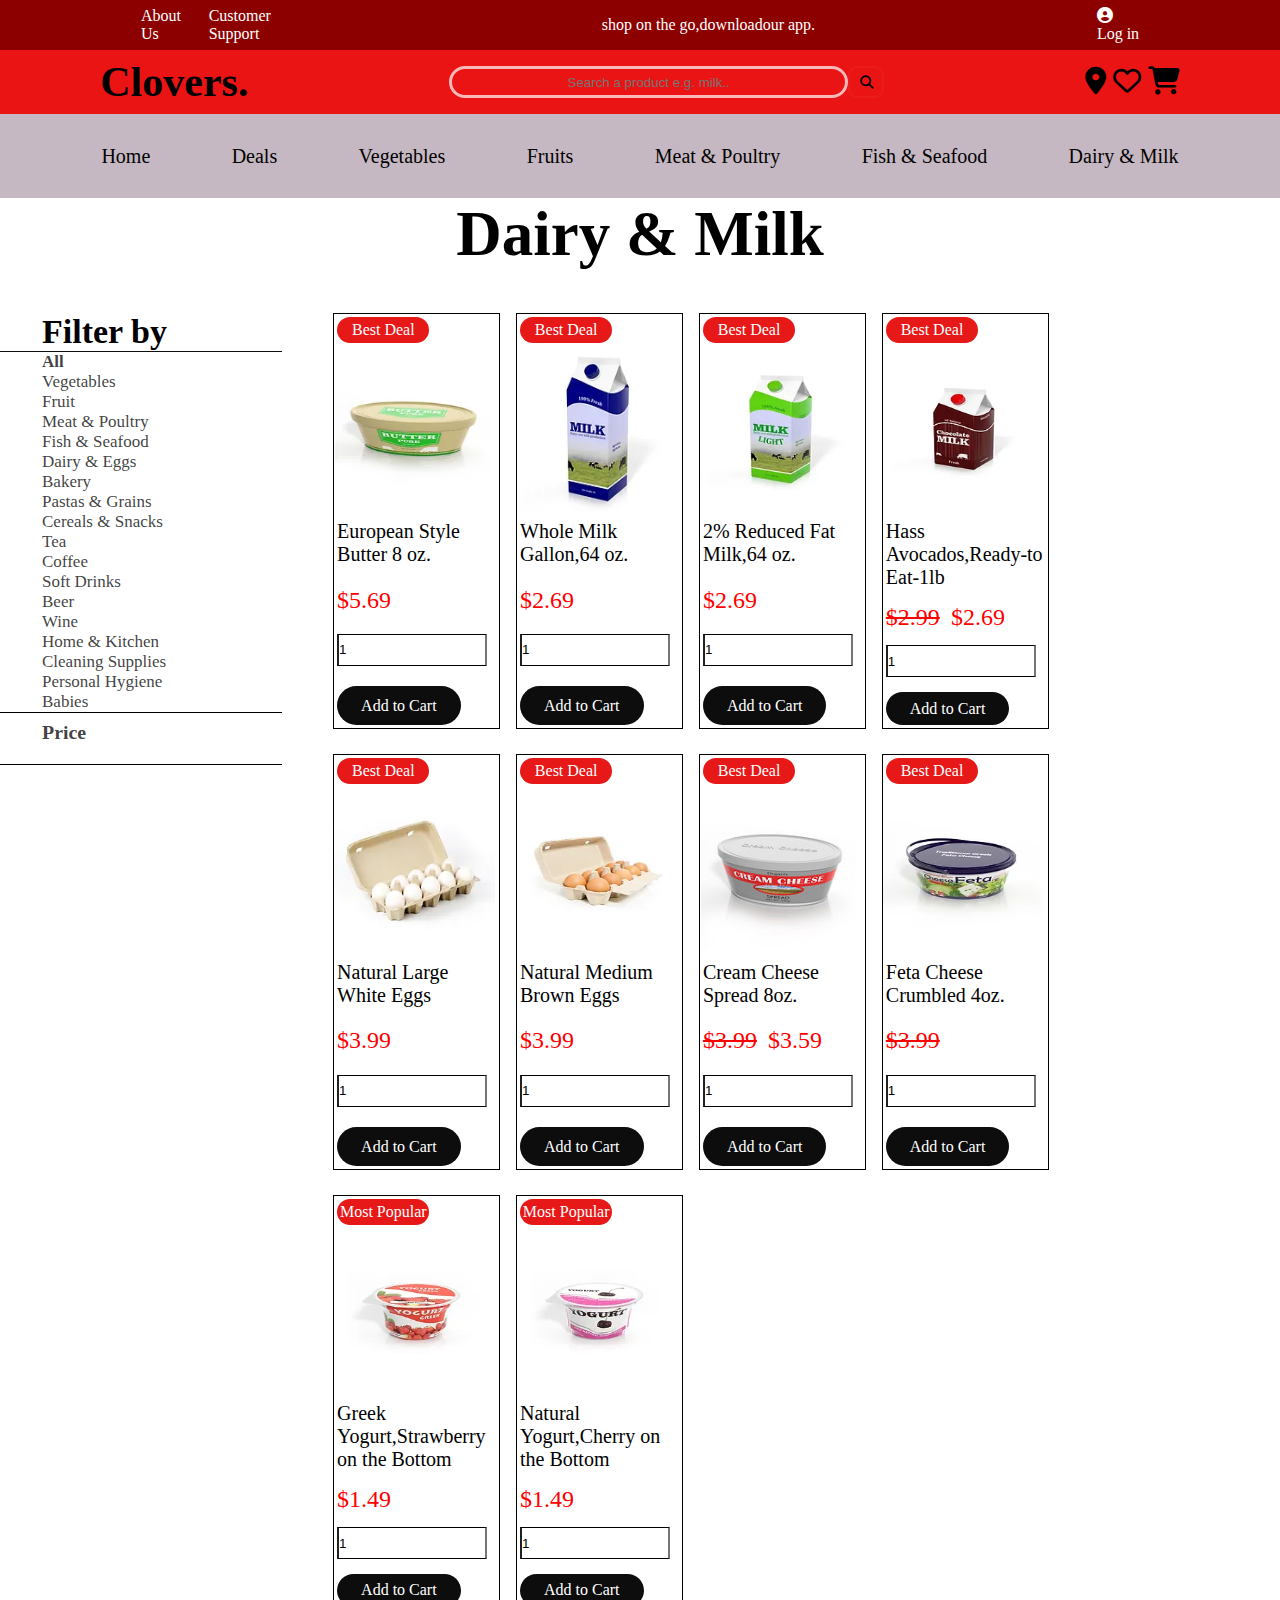
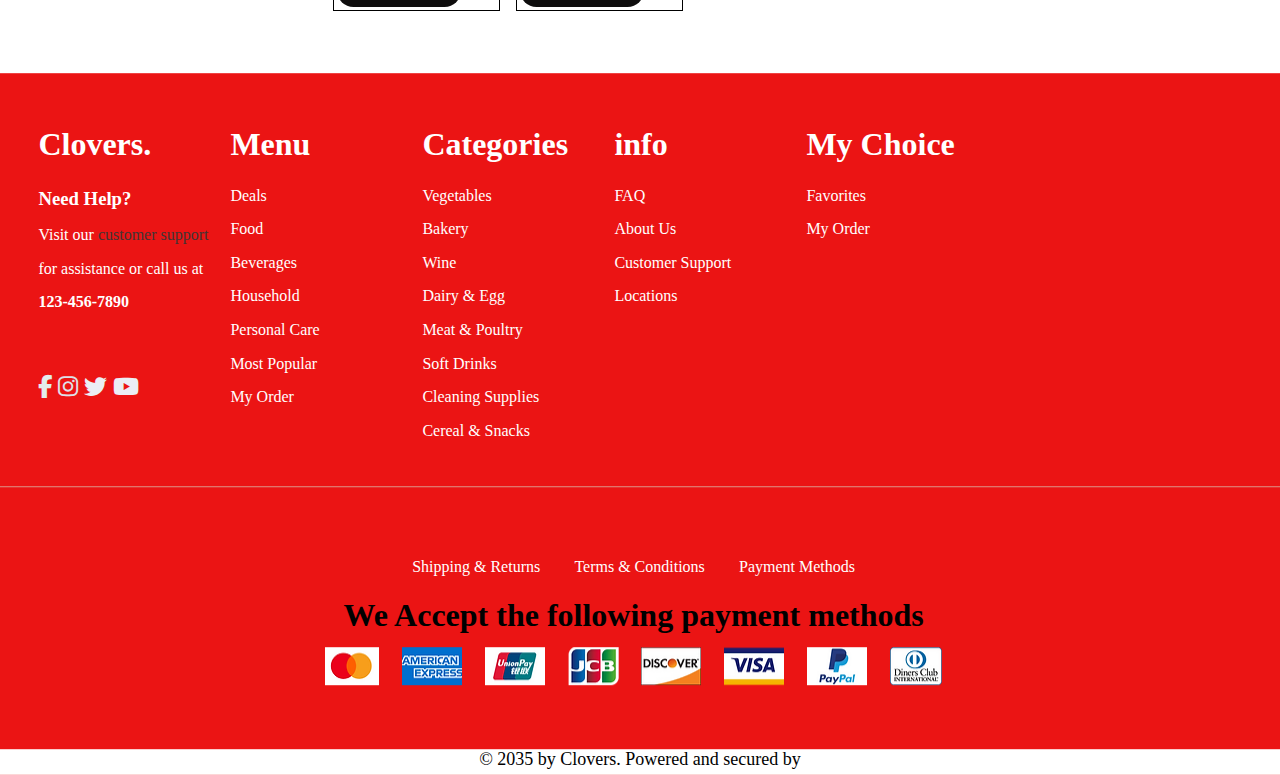
==== dairy-&-eggs.html @ 7f30fb22 "project4" ====
<!DOCTYPE html>
<html lang="en">

<head>
    <meta charset="UTF-8">
    <meta name="viewport" content="width=device-width, initial-scale=1.0">
    <link rel="stylesheet" href="dairy-&-eggs.css">
    <link rel="stylesheet" href="dairy-responsive.css">
    <link rel="stylesheet" href="https://cdnjs.cloudflare.com/ajax/libs/font-awesome/6.5.2/css/all.min.css"
    integrity="sha512-SnH5WK+bZxgPHs44uWIX+LLJAJ9/2PkPKZ5QiAj6Ta86w+fsb2TkcmfRyVX3pBnMFcV7oQPJkl9QevSCWr3W6A=="
    crossorigin="anonymous" referrerpolicy="no-referrer" />
<link rel="stylesheet" href="https://cdnjs.cloudflare.com/ajax/libs/font-awesome/6.6.0/css/all.min.css">
<link href="/your-path-to-uicons/css/uicons-[your-style].css" rel="stylesheet">
<link rel="stylesheet" href="https://cdnjs.cloudflare.com/ajax/libs/font-awesome/6.6.0/css/all.min.css">

    <title>Deal</title>
</head>

<body>
    <header>
        <div class="nav1">
            <div class="list">
                <ul>
                    <li>About Us</li>
                    <li>Customer Support</li>
                </ul>
            </div>
            <div class="shoping">shop on the go,downloadour app. </div>
            <div class="log">
                <i class="fa-solid fa-circle-user"></i>
                <p>Log in</p>
            </div>
        </div>
        <div class="nav2">
            <div class="search ">
                <h2><a href="index.html">Clovers.</a></h2>
            </div>
            <div class="search-container">
                <form action="/action_page.php">
                    <input type="text" placeholder="Search a product e.g. milk.." name="search">
                    <button type="submit"><i class="fa fa-search"></i></button>
                </form>
            </div>
            <div class="icon">
                <i class="fa-solid fa-location-dot"></i>
                <i class="fa-regular fa-heart"></i>
                <i class="fa-solid fa-cart-shopping"></i>


            </div>
        </div>
        <div class="nav3">
            <button class="hamburger-icon">
                <label for="dropdown">
                    <i class="fa-solid fa-bars"></i>
                    <i class="fa-solid fa-x"></i>
                </label>
                <input type="checkbox" id="dropdown" />
            </button>
            <ul class="navigation">
                <li> <a class="deals active" href="index.html">Home </a></li>
                <li> <a class="" href="Deals.html">Deals </a></li>
                <li> <a class="" href="vegetables.html">Vegetables </a></li>
                <li> <a class="" href="fruits.html">Fruits </a></li>
                <li> <a class="" href="Meat-Poultry.html">Meat & Poultry</a></li>
                <li> <a class="" href="fish-&-Seafood.html">Fish & Seafood </a></li>
                <li> <a class="" href="dairy-&-eggs.html">Dairy & Milk </a></li>
            </ul>
        </div>
    </header>
    <section class="section1">
        <b>
            <h1 class="cell">Dairy & Milk</h1>
        </b>
        <div class="best">

            <div class="area-one">
                <h1>Filter by</h1>
                <div class="content">
                    <b>All</b>
                    <p>Vegetables</p>
                    <p>Fruit</p>
                    <p>Meat & Poultry</p>
                    <p>Fish & Seafood</p>
                    <p>Dairy & Eggs</p>
                    <p>Bakery</p>
                    <p>Pastas & Grains</p>
                    <p>Cereals & Snacks</p>
                    <p>Tea</p>
                    <p>Coffee</p>
                    <p>Soft Drinks</p>
                    <p>Beer</p>
                    <p>Wine</p>
                    <p>Home & Kitchen</p>
                    <p>Cleaning Supplies</p>
                    <p>Personal Hygiene</p>
                    <p>Babies</p>
                    <h3 class="add">Price</h3>
                </div>
            </div>


                <div class="one">

                    <div class="cardss">
                        <div class="butns">
                            <a href="#"><span>Best Deal</span></a>
                        </div>
                        <div class="item1">
                            <img src="img/cream1.webp" alt="">
                        </div>
                        <div class="letter">
                            <p>European Style Butter 8 oz.</p>
                            <div class="dollar">$5.69</div>
                            <input class="add" type="" Value="1" placeholder="">
                            <div class="button">
                                <a href="#">Add to Cart</a>
                            </div>
                        </div>
                    </div>
                    <div class="cardss">
                        <div class="butns">
                            <a href="#"><span>Best Deal </span></a>
                        </div>
                        <div class="item1">
                            <img src="img/cart2.webp" alt="">
                        </div>
                        <div class="letter">
                            <p>Whole Milk Gallon,64 oz.</p>
                            <div class="dollar">$2.69
                            </div>
                            <input class="add" type="" Value="1" placeholder="">
                            <div class="button">
                                <a href="#">Add to Cart</a>
                            </div>
                        </div>
                    </div>

                    <div class="cardss">
                        <div class="butns">
                            <a href="#"><span>Best Deal <i class="ti-arrow-right"></i></span></a>
                        </div>
                        <div class="item1">
                            <img src="img/cream2.webp" alt="">
                        </div>
                        <div class="letter">
                            <p>2% Reduced Fat Milk,64 oz.</p>
                            <div class="dollar1">
                                <p>$2.69</p>
                            </div>
                            <input class="add" type="" Value="1" placeholder="">
                            <div class="button">
                                <a href="#">Add to Cart</a>
                            </div>
                        </div>
                    </div>
                    <div class="cardss">
                        <div class="butns">
                            <a href="#"><span>Best Deal <i class="ti-arrow-right"></i></span></a>
                        </div>
                        <div class="item1">
                            <img src="img/cream3.webp" alt="">
                        </div>
                        <div class="letter">
                            <p>Hass Avocados,Ready-to Eat-1lb</p>
                            <div class="dollar1">
                                <s>$2.99</s>
                                <p>$2.69</p>
                            </div>
                            <input class="add" type="" Value="1" placeholder="">
                            <div class="button">
                                <a href="#">Add to Cart</a>
                            </div>
                        </div>
                    </div>
                    <div class="cardss">
                        <div class="butns">
                            <a href="#"><span>Best Deal </span></a>
                        </div>
                        <div class="item1">
                            <img src="img/cart3.webp" alt="">
                        </div>
                        <div class="letter">
                            <p>Natural Large White Eggs</p>
                            <div class="dollar1">
                                <p>$3.99</p>
                            </div>
                            <input class="add" type="" Value="1" placeholder="">
                            <div class="button">
                                <a href="#">Add to Cart</a>
                            </div>
                        </div>
                    </div>


                    
                    <div class="cardss">
                        <div class="butns">
                            <a href="#"><span>Best Deal </span></a>
                        </div>
                        <div class="item1">
                            <img src="img/cream4.webp" alt="">
                        </div>
                        <div class="letter">
                            <p>Natural Medium Brown Eggs</p>
                            <div class="dollar1">
                                <p>$3.99</p>
                            </div>
                            <input class="add" type="" Value="1" placeholder="">
                            <div class="button">
                                <a href="#">Add to Cart</a>
                            </div>
                        </div>
                    </div>
                    <div class="cardss">
                        <div class="butns">
                            <a href="#"><span>Best Deal <i class="ti-arrow-right"></i></span></a>
                        </div>
                        <div class="item1">
                            <img src="img/pic10.jpg" alt="">
                        </div>
                        <div class="letter">
                            <p>Cream Cheese Spread 8oz.</p>
                            <div class="dollar1">
                                <s>$3.99</s>
                                <p>$3.59</p>
                            </div>
                            <input class="add" type="" Value="1" placeholder="">
                            <div class="button">
                                <a href="#">Add to Cart</a>
                            </div>
                        </div>
                    </div>
                    <div class="cardss">
                        <div class="butns">
                            <a href="#"><span>Best Deal <i class="ti-arrow-right"></i></span></a>
                        </div>
                        <div class="item1">
                            <img src="img/cream5.webp" alt="">
                        </div>
                        <div class="letter">
                            <p>Feta Cheese Crumbled 4oz.</p>
                            <div class="dollar1">
                                <s>$3.99</s>
                            </div>
                            <input class="add" type="" Value="1" placeholder="">
                            <div class="button">
                                <a href="#">Add to Cart</a>
                            </div>
                        </div>
                    </div>
                    <div class="cardss">
                        <div class="butns">
                            <a href="#"><span>Most Popular</span></a>
                        </div>
                        <div class="item1">
                            <img src="img/popular16.webp" alt="">
                        </div>
                        <div class="letter">
                            <p>Greek Yogurt,Strawberry on the Bottom</p>
                            <div class="dollar1">
                                <p>$1.49</p>
                            </div>
                            <input class="add" type="" Value="1" placeholder="">
                            <div class="button">
                                <a href="#">Add to Cart</a>
                            </div>
                        </div>
                    </div>
                    <div class="cardss">
                        <div class="butns">
                            <a href="#"><span>Most Popular</span></a>
                        </div>
                        <div class="item1">
                            <img src="img/cream6.webp" alt="">
                        </div>
                        <div class="letter">
                            <p>Natural Yogurt,Cherry on the Bottom</p>
                            <div class="dollar1">
                                <p>$1.49</p>
                            </div>
                            <input class="add" type="" Value="1" placeholder="">
                            <div class="button">
                                <a href="#">Add to Cart</a>
                            </div>
                        </div>
                    </div>
           
        </div>
        </div>


    </section>
    <footer>
        <div class="order">
            <div class="visit">
                <div class="logos">
                    <b>
                        <h1 class="care">Clovers.</h2>
                    </b>
                    <h3>Need Help?</h3>
                    <p>Visit our <a href="">customer support</a></p>
                    <p>for assistance or call us at</p>
                    <b>
                        <p>123-456-7890</p>
                    </b>
                    <div class="icons">
                        <i class="fa-brands fa-facebook-f" style="color: #e4ecec;"></i>
                        <i class="fa-brands fa-instagram" style="color: #dde1e9;"></i>
                        <i class="fa-brands fa-twitter" style="color: #ebeef4;"></i>
                        <i class="fa-brands fa-youtube" style="color: #ebeef5;"></i>
                    </div>

                </div>
                <div class="menu">
                    <h1 class="care">Menu</h1>
                    <p>Deals</p>
                    <p>Food</p>
                    <p>Beverages</p>
                    <p>Household</p>
                    <p>Personal Care</p>
                    <p>Most Popular</p>
                    <p>My Order</p>
                </div>
                <div class="categorie">
                    <h1 class="care">Categories</h1>
                    <p>Vegetables</p>
                    <p>Bakery</p>
                    <p>Wine</p>
                    <p>Dairy & Egg</p>
                    <p>Meat & Poultry</p>
                    <p>Soft Drinks</p>
                    <p>Cleaning Supplies</p>
                    <p>Cereal & Snacks</p>
                </div>
                <div class="info">
                    <b>
                        <h1 class="care">info</h1>
                    </b>
                    <p>FAQ</p>
                    <p>About Us</p>
                    <p> Customer Support </p>
                    <p>Locations</p>
                </div>
                <div class="choice">
                    <b>
                        <h1 class="care">My Choice</h1>
                    </b>
                    <p>Favorites</p>
                    <p>My Order</p>
                </div>
            </div>

        </div>
        <div class="payment">
            <div class="hi">
                <p><a href="">Shipping & Returns</a></p>
                <p><a href="">Terms & Conditions</a></p>
                <p><a href="">Payment Methods</a></p>
            </div>
            <div class="terms">
                <h1>We Accept the following payment methods</h1>
                <div class="visa">
                    <img src="img/visa1.webp" alt="">
                    <img src="img/visa2.webp" alt="">
                    <img src="img/visa3.webp" alt="">
                    <img src="img/visa4.webp" alt="">
                    <img src="img/visa5.webp" alt="">
                    <img src="img/visa6.webp" alt="">
                    <img src="img/visa7.webp" alt="">
                    <img src="img/visa8.webp" alt="">
                </div>
            </div>
        </div>
        <div class="power">
            <p>© 2035 by Clovers. Powered and secured by </p>
        </div>

    </footer>

</body>

</html>
---- dairy-&-eggs.css ----
* {
    margin: 0;
    padding: 0;
}

section {
    height: auto;
    width: 100%;
    margin: auto;
}
.hamburger-icon {
    display: none;
}

.nav3 {
    display: flex;
    justify-content: space-evenly;
    align-items: center;
    padding: 10px 20px;
    background-color: rgb(206, 106, 184);
}

.hamburger-icon {
    border: none;
    background-color: transparent;
}

.hamburger-icon .fa-bars,
.hamburger-icon .fa-x {
    color: black;
    font-size: 1rem;
    cursor: pointer;
}

.nav3 {
    background-color: rgb(197, 184, 194);
}

.hamburger-icon input[type="checkbox"] {
    appearance: none;
}

.navigation {
    display: flex;
    list-style: none;
    width: 100%;
    color: #000;
    height: 5vw;
    align-items: center;
    background-color: rgb(197, 184, 194);
    justify-content: space-evenly;
    font-size: 20px;
}

.navigation a {
    color: rgb(1, 1, 1)
}

@media screen and (max-width: 750px) {

    .nav3 {
        display: block;
    }

    i.fa-solid.fa-x {
        display: none;
    }

    .navigation {
        height: 0;
        overflow: hidden;
        flex-direction: column;
        align-items: center;
        transition: all 0.5s ease-in-out;
    }

    .hamburger-icon {
        display: block;
    }

    .fa-x {
        display: none;
    }
    .nav3:has(.hamburger-icon input[type="checkbox"]:checked) .navigation {
        margin-top: 1rem;
        height: 661px;
        width: 89%;
        font-size: 34px;
    }
    .nav3:has(.hamburger-icon input[type="checkbox"]:checked) .fa-bars {
        display: none;
    }

    .nav3:has(.hamburger-icon input[type="checkbox"]:checked) .fa-x {
        display: inline-block;
    }
}
.nav1 {
    display: flex;
    justify-content: space-around;
    background-color: #8c0000;
    height: 50px;
    align-items: center;
    color: #fff;
}

.list ul {
    display: flex;
    gap: 5%;
    list-style: none;
}

.list {
    width: 14%;
}

.nav2 {
    background-color: #eb1414;
    display: flex;
    align-items: center;
    height: 5vw;
    justify-content: space-around;
    font-size: 28px;
}


.search-container {
    width: 34%;
}

form input[type="text"] {
    height: 2vw;
    background: transparent;
    width: 100%;
    border: 3px solid rgba(255, 255, 255, 0.705);
    text-align: center;
    border-radius: 17px;
}

form {
    display: flex;
}

form button {
    border-radius: 9px;
    background: transparent;
    width: 9%;
    border: 2px solid rgba(255, 255, 255, 0.034);
}

.search button i {
    font-size: 18px;
}

form button:hover {
    background: rgb(13, 14, 13);
    color: rgb(236, 222, 222);
}

.cardss {
    border: 1px solid black;
    width: 100%;
    height: 30vw;
}

.best {
    display: flex;
}

.cell {
    height: 9vw;
    text-align: center;
    font-size: 63px;
}

.area-one h1 {
    border-bottom: 1px solid rgb(15, 15, 15);

}

.add {
    border-bottom: 1px solid black;
    border-top: 1px solid black;
    line-height: 2;
    height: 4vw;
}

.search h2 a {
    text-decoration: none;
    color: black;
}

.area-one {
    text-indent: 42px;
    width: 18%;
    font-size: 17px;
}

.content {
    color: #0f0f0fce;
}

.one {
    display: grid;
    width: 79%;
    grid-template-columns: 200px 200px 200px 200px 200px;
    margin: auto;
    gap: 1%;

}

.letter {
    display: grid;
    margin: 2%;
    font-size: 20px;
    height: 13vw;
}

.item1 img {
    width: 100%;
    height: 13vw;
}

.dollar {
    color: red;
    font-size: 24px;
}

.dollar1 {
    color: red;
    display: flex;
    font-size: 24px;
    gap: 7%;
}


input.add {
    height: 30px;
    width: 92%;
}

.button {
    background-color: #0e0d0d;
    border-radius: 20px;
    width: 78%;
    text-align: center;
    display: flex;
    justify-content: center;
    align-items: center;
}

.button a {
    text-decoration: none;
    color: white;
    font-size: 16px;
}



.butns {
    background-color: #e71818;
    border-radius: 20px;
    width: 45%;
    height: 2vw;
    margin: 2%;
    display: flex;
    justify-content: center;
    align-items: center;
}

.butns a {
    text-decoration: none;
    color: white;
    font-size: 16px;
}

footer {
    background-color: #eb1414;
    transform: translate(0px, 16%);

}

.visit {
    border-bottom: 2px solid rgba(216, 206, 188, 0.699);
    border-width: 1px;
    color: #fff;
    grid-template-columns: 260px 260px 260px 260px 260px;
    display: grid;
    padding: 3%;
    line-height: 2.1;
}

.icons {
    font-size: 23px;
    line-height: 6;
    height: 100px;
}

.payment {
    width: 89%;
    padding: 5%;
    line-height: 2;
}

.hi {
    justify-content: center;
    display: flex;
    gap: 3%;
    align-items: center;
}

.terms {
    text-align: center;
}

.hi p a {
    color: #fff;
}

.visa {
    display: flex;
    gap: 2%;
    justify-content: center;
}

.power {
    text-align: center;
    height: 2vw;
    font-size: 18px;
    background-color: #fff;
}


a {
    text-decoration: none;
    color: #423434;
}


.content1 {
    display: none;
    position: absolute;
    width: 10pc;
    gap: 5%;
    cursor: pointer;
    font-size: 2px;
    background-color: #fff;
    z-index: 1;
}

.dropdown1:hover .content1 {
    display: flex;
}

.first {
    font-size: 20px;
}

.lips {
    color: #ee1d6b;
}
---- dairy-responsive.css ----
@media only screen and (min-width:992px) and (max-width:1300px) {
    .one {
        width: 70%;
        grid-template-columns: 165px 165px 165px 165px;
        gap: 2%;
    }
    .visit {
        grid-template-columns: 192px 192px 192px 192px 192px;
    }

    .area-one {
        width: 22%;
    }
    .item1 img {
        width: 161px;
    }
    
    .cardss {
        border: 1px solid black;
        width: 100%;
        height: auto;
    }

    .letter {
        height: 16vw;
    }

    .butns {
        width: 56%;
    }


}

@media only screen and (min-width:769px) and (max-width:991px) {
    .one {
        width: 82%;
        grid-template-columns: 185px 185px 185px;
    }

    h1.cell {
        height: 100px;
    }
    .area-one {
        font-size: 22px;
        width: 24%;
        height: 20px;
        line-height: 2;
    }
    .visit {
        grid-template-columns: 183px 179px 200px 200px;
    }
    .butns {
        width: 48%;
        height: 28px;
    }
    .cardss {
        border: 1px solid black;
        width: 100%;
        height: 337px;
    }
    .letter {
        line-height: 1.3;
        height: 57px;
    }
    .item1 img {
        height: 120px;
    }

}

@media only screen and (min-width:575px) and (max-width:768px) {
    .one {
        width: 69%;
        grid-template-columns: 185px 185px;
    }

    .area-one {
        width: 27%;
    }

    h1.cell {
        height: 93px;
    }

    .visit {
        grid-template-columns: 185px 185px 185px ;
    }
    .butns {
        width: 48%;
        height: 28px;
    }
    .cardss {
        border: 1px solid black;
        width: 100%;
        height: 337px;
    }
    .letter {
        line-height: 1.3;
        height: 57px;
    }
    .item1 img {
        height: 120px;
    }

}

@media only screen and (min-width:300px) and (max-width:574px) {

    .visit {
        grid-template-columns: 190px;
        justify-content: center;
    }

    .one {
        width: 72%;
        grid-template-columns: 214px;
        justify-content: center;
    }

    .item1 img {
        height: 118px;
    }

    .butns {
        height: 18px;
    }

    h1.cell {
        font-size: 37px;
        height: 89px;
    }
    .add {
        height: 9vw;
    }
    .area-one {
        display: flex;
        flex-direction: column;
        margin: auto;
        width: auto;
        font-size: 21px;
    }

    .best {
        flex-wrap: wrap;
    }

    .payment {
        height: auto;
    }

    .visa {
        flex-wrap: wrap;
    }

    .cardss {
        border: 1px solid black;
        width: 100%;
        height: 300px;
    }

    .letter {
        font-size: 20px;
        height: 144px;
    }

    footer {
        transform: translate(0px, 22%);
    }
    .nav1{
        display: none;
    }
    .nav2{
        height: 69px;
    }
    .icon{
        font-size: 20px;
    }
}
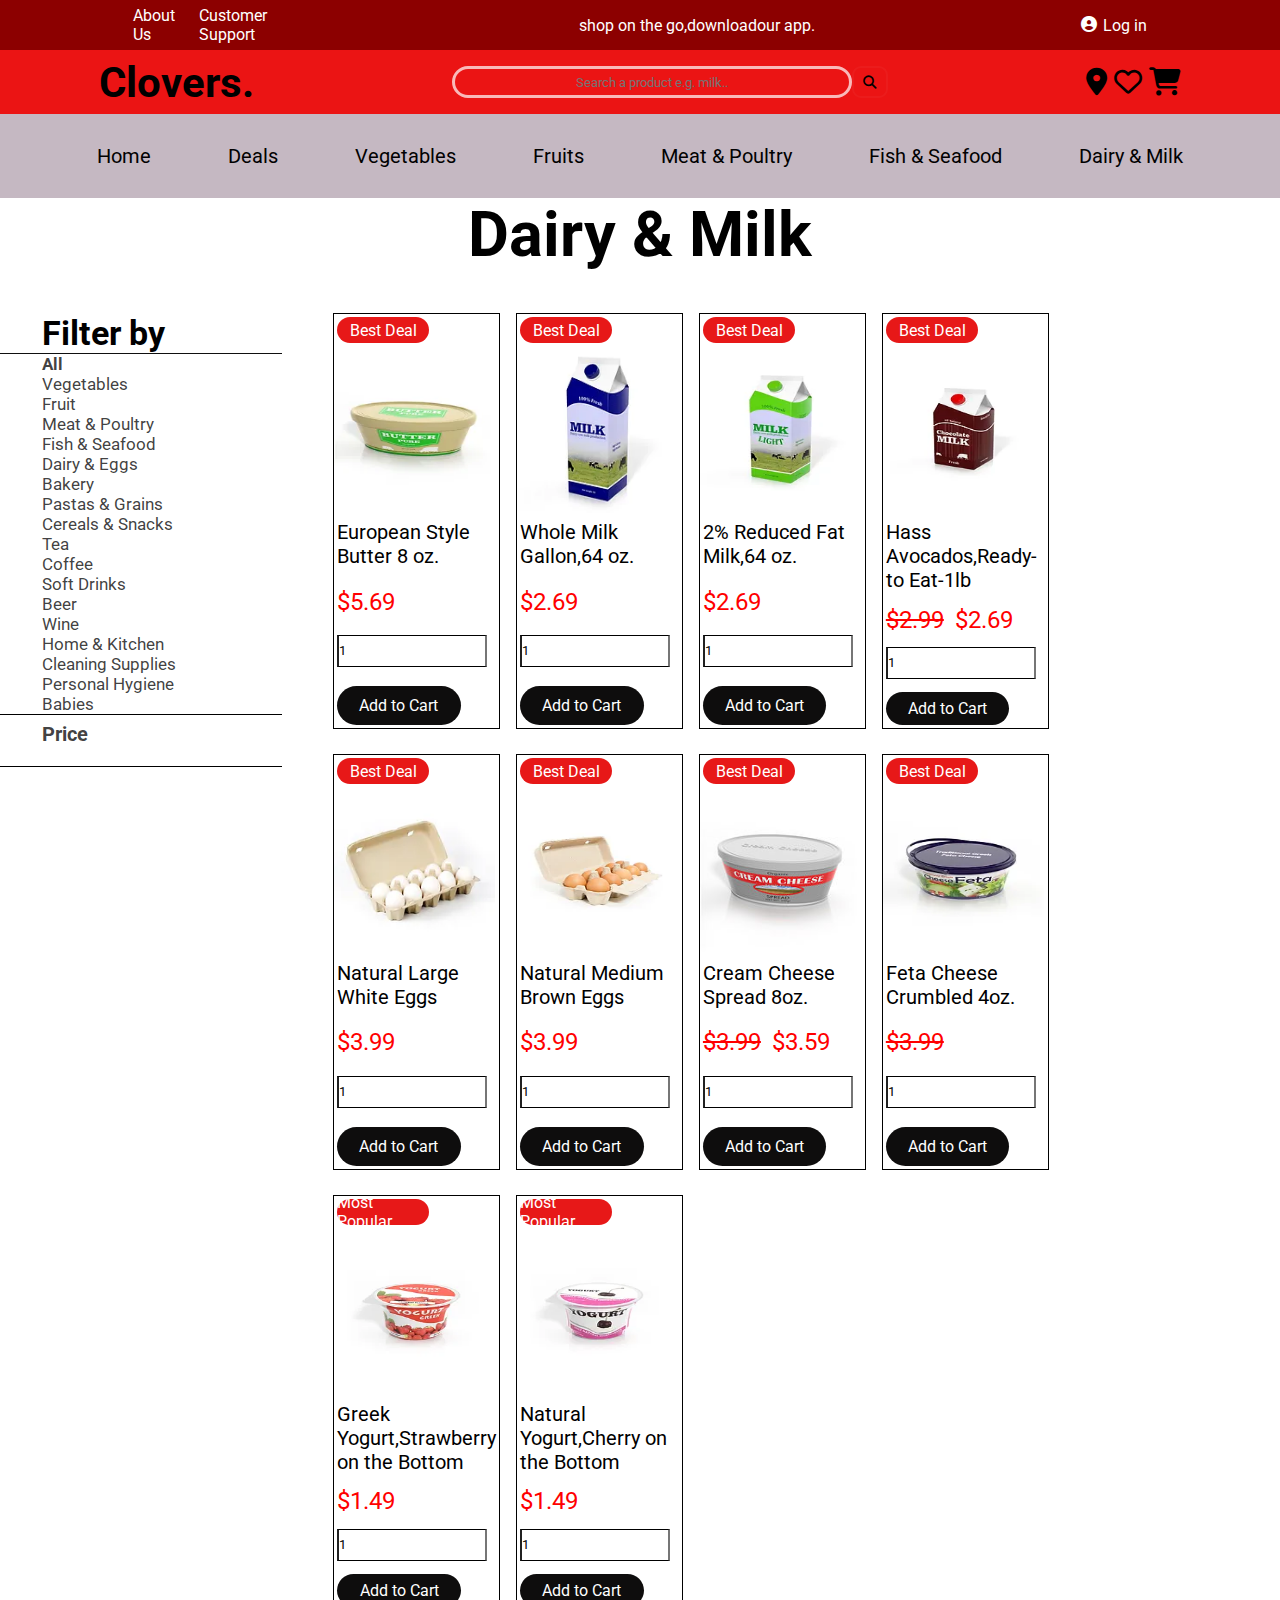
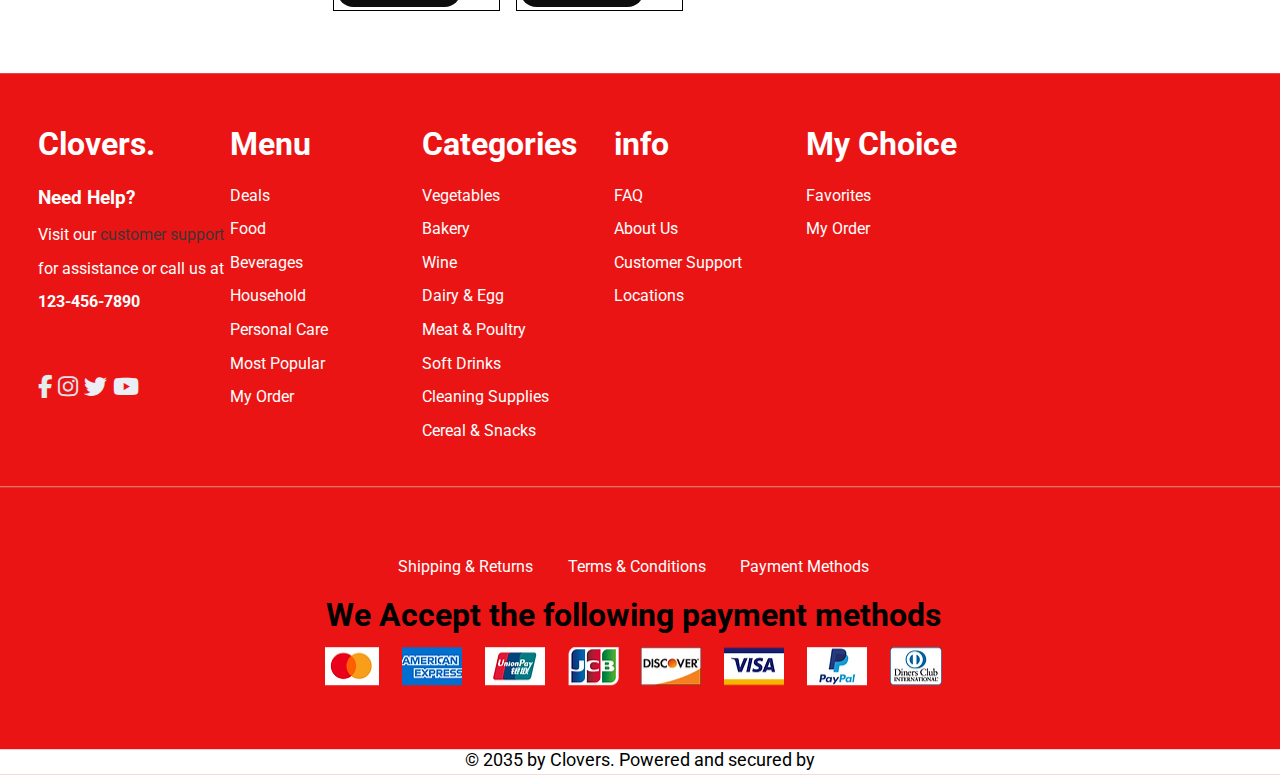
==== commit 110d5f8f: "project4" ====
--- a/dairy-&-eggs.html
+++ b/dairy-&-eggs.html
@@ -6,14 +6,19 @@
     <meta name="viewport" content="width=device-width, initial-scale=1.0">
     <link rel="stylesheet" href="dairy-&-eggs.css">
     <link rel="stylesheet" href="dairy-responsive.css">
+    <link rel="preconnect" href="https://fonts.googleapis.com">
+    <link rel="preconnect" href="https://fonts.gstatic.com" crossorigin>
+    <link
+        href="https://fonts.googleapis.com/css2?family=Roboto:ital,wght@0,100;0,300;0,400;0,500;0,700;0,900;1,100;1,300;1,400;1,500;1,700;1,900&display=swap"
+        rel="stylesheet">
     <link rel="stylesheet" href="https://cdnjs.cloudflare.com/ajax/libs/font-awesome/6.5.2/css/all.min.css"
-    integrity="sha512-SnH5WK+bZxgPHs44uWIX+LLJAJ9/2PkPKZ5QiAj6Ta86w+fsb2TkcmfRyVX3pBnMFcV7oQPJkl9QevSCWr3W6A=="
-    crossorigin="anonymous" referrerpolicy="no-referrer" />
-<link rel="stylesheet" href="https://cdnjs.cloudflare.com/ajax/libs/font-awesome/6.6.0/css/all.min.css">
-<link href="/your-path-to-uicons/css/uicons-[your-style].css" rel="stylesheet">
-<link rel="stylesheet" href="https://cdnjs.cloudflare.com/ajax/libs/font-awesome/6.6.0/css/all.min.css">
-
-    <title>Deal</title>
+        integrity="sha512-SnH5WK+bZxgPHs44uWIX+LLJAJ9/2PkPKZ5QiAj6Ta86w+fsb2TkcmfRyVX3pBnMFcV7oQPJkl9QevSCWr3W6A=="
+        crossorigin="anonymous" referrerpolicy="no-referrer" />
+    <link rel="stylesheet" href="https://cdnjs.cloudflare.com/ajax/libs/font-awesome/6.6.0/css/all.min.css">
+    <link href="/your-path-to-uicons/css/uicons-[your-style].css" rel="stylesheet">
+    <link rel="stylesheet" href="https://cdnjs.cloudflare.com/ajax/libs/font-awesome/6.6.0/css/all.min.css">
+
+    <title>Super Market</title>
 </head>
 
 <body>
@@ -36,7 +41,7 @@
                 <h2><a href="index.html">Clovers.</a></h2>
             </div>
             <div class="search-container">
-                <form action="/action_page.php">
+                <form action="#">
                     <input type="text" placeholder="Search a product e.g. milk.." name="search">
                     <button type="submit"><i class="fa fa-search"></i></button>
                 </form>
@@ -100,193 +105,193 @@
             </div>
 
 
-                <div class="one">
-
-                    <div class="cardss">
-                        <div class="butns">
-                            <a href="#"><span>Best Deal</span></a>
-                        </div>
-                        <div class="item1">
-                            <img src="img/cream1.webp" alt="">
-                        </div>
-                        <div class="letter">
-                            <p>European Style Butter 8 oz.</p>
-                            <div class="dollar">$5.69</div>
-                            <input class="add" type="" Value="1" placeholder="">
-                            <div class="button">
-                                <a href="#">Add to Cart</a>
-                            </div>
-                        </div>
-                    </div>
-                    <div class="cardss">
-                        <div class="butns">
-                            <a href="#"><span>Best Deal </span></a>
-                        </div>
-                        <div class="item1">
-                            <img src="img/cart2.webp" alt="">
-                        </div>
-                        <div class="letter">
-                            <p>Whole Milk Gallon,64 oz.</p>
-                            <div class="dollar">$2.69
-                            </div>
-                            <input class="add" type="" Value="1" placeholder="">
-                            <div class="button">
-                                <a href="#">Add to Cart</a>
-                            </div>
-                        </div>
-                    </div>
-
-                    <div class="cardss">
-                        <div class="butns">
-                            <a href="#"><span>Best Deal <i class="ti-arrow-right"></i></span></a>
-                        </div>
-                        <div class="item1">
-                            <img src="img/cream2.webp" alt="">
-                        </div>
-                        <div class="letter">
-                            <p>2% Reduced Fat Milk,64 oz.</p>
-                            <div class="dollar1">
-                                <p>$2.69</p>
-                            </div>
-                            <input class="add" type="" Value="1" placeholder="">
-                            <div class="button">
-                                <a href="#">Add to Cart</a>
-                            </div>
-                        </div>
-                    </div>
-                    <div class="cardss">
-                        <div class="butns">
-                            <a href="#"><span>Best Deal <i class="ti-arrow-right"></i></span></a>
-                        </div>
-                        <div class="item1">
-                            <img src="img/cream3.webp" alt="">
-                        </div>
-                        <div class="letter">
-                            <p>Hass Avocados,Ready-to Eat-1lb</p>
-                            <div class="dollar1">
-                                <s>$2.99</s>
-                                <p>$2.69</p>
-                            </div>
-                            <input class="add" type="" Value="1" placeholder="">
-                            <div class="button">
-                                <a href="#">Add to Cart</a>
-                            </div>
-                        </div>
-                    </div>
-                    <div class="cardss">
-                        <div class="butns">
-                            <a href="#"><span>Best Deal </span></a>
-                        </div>
-                        <div class="item1">
-                            <img src="img/cart3.webp" alt="">
-                        </div>
-                        <div class="letter">
-                            <p>Natural Large White Eggs</p>
-                            <div class="dollar1">
-                                <p>$3.99</p>
-                            </div>
-                            <input class="add" type="" Value="1" placeholder="">
-                            <div class="button">
-                                <a href="#">Add to Cart</a>
-                            </div>
-                        </div>
-                    </div>
-
-
-                    
-                    <div class="cardss">
-                        <div class="butns">
-                            <a href="#"><span>Best Deal </span></a>
-                        </div>
-                        <div class="item1">
-                            <img src="img/cream4.webp" alt="">
-                        </div>
-                        <div class="letter">
-                            <p>Natural Medium Brown Eggs</p>
-                            <div class="dollar1">
-                                <p>$3.99</p>
-                            </div>
-                            <input class="add" type="" Value="1" placeholder="">
-                            <div class="button">
-                                <a href="#">Add to Cart</a>
-                            </div>
-                        </div>
-                    </div>
-                    <div class="cardss">
-                        <div class="butns">
-                            <a href="#"><span>Best Deal <i class="ti-arrow-right"></i></span></a>
-                        </div>
-                        <div class="item1">
-                            <img src="img/pic10.jpg" alt="">
-                        </div>
-                        <div class="letter">
-                            <p>Cream Cheese Spread 8oz.</p>
-                            <div class="dollar1">
-                                <s>$3.99</s>
-                                <p>$3.59</p>
-                            </div>
-                            <input class="add" type="" Value="1" placeholder="">
-                            <div class="button">
-                                <a href="#">Add to Cart</a>
-                            </div>
-                        </div>
-                    </div>
-                    <div class="cardss">
-                        <div class="butns">
-                            <a href="#"><span>Best Deal <i class="ti-arrow-right"></i></span></a>
-                        </div>
-                        <div class="item1">
-                            <img src="img/cream5.webp" alt="">
-                        </div>
-                        <div class="letter">
-                            <p>Feta Cheese Crumbled 4oz.</p>
-                            <div class="dollar1">
-                                <s>$3.99</s>
-                            </div>
-                            <input class="add" type="" Value="1" placeholder="">
-                            <div class="button">
-                                <a href="#">Add to Cart</a>
-                            </div>
-                        </div>
-                    </div>
-                    <div class="cardss">
-                        <div class="butns">
-                            <a href="#"><span>Most Popular</span></a>
-                        </div>
-                        <div class="item1">
-                            <img src="img/popular16.webp" alt="">
-                        </div>
-                        <div class="letter">
-                            <p>Greek Yogurt,Strawberry on the Bottom</p>
-                            <div class="dollar1">
-                                <p>$1.49</p>
-                            </div>
-                            <input class="add" type="" Value="1" placeholder="">
-                            <div class="button">
-                                <a href="#">Add to Cart</a>
-                            </div>
-                        </div>
-                    </div>
-                    <div class="cardss">
-                        <div class="butns">
-                            <a href="#"><span>Most Popular</span></a>
-                        </div>
-                        <div class="item1">
-                            <img src="img/cream6.webp" alt="">
-                        </div>
-                        <div class="letter">
-                            <p>Natural Yogurt,Cherry on the Bottom</p>
-                            <div class="dollar1">
-                                <p>$1.49</p>
-                            </div>
-                            <input class="add" type="" Value="1" placeholder="">
-                            <div class="button">
-                                <a href="#">Add to Cart</a>
-                            </div>
-                        </div>
-                    </div>
-           
-        </div>
+            <div class="one">
+
+                <div class="cardss">
+                    <div class="butns">
+                        <a href="#"><span>Best Deal</span></a>
+                    </div>
+                    <div class="item1">
+                        <img src="img/cream1.webp" alt="">
+                    </div>
+                    <div class="letter">
+                        <p>European Style Butter 8 oz.</p>
+                        <div class="dollar">$5.69</div>
+                        <input class="add" type="" Value="1" placeholder="">
+                        <div class="button">
+                            <a href="#">Add to Cart</a>
+                        </div>
+                    </div>
+                </div>
+                <div class="cardss">
+                    <div class="butns">
+                        <a href="#"><span>Best Deal </span></a>
+                    </div>
+                    <div class="item1">
+                        <img src="img/cart2.webp" alt="">
+                    </div>
+                    <div class="letter">
+                        <p>Whole Milk Gallon,64 oz.</p>
+                        <div class="dollar">$2.69
+                        </div>
+                        <input class="add" type="" Value="1" placeholder="">
+                        <div class="button">
+                            <a href="#">Add to Cart</a>
+                        </div>
+                    </div>
+                </div>
+
+                <div class="cardss">
+                    <div class="butns">
+                        <a href="#"><span>Best Deal <i class="ti-arrow-right"></i></span></a>
+                    </div>
+                    <div class="item1">
+                        <img src="img/cream2.webp" alt="">
+                    </div>
+                    <div class="letter">
+                        <p>2% Reduced Fat Milk,64 oz.</p>
+                        <div class="dollar1">
+                            <p>$2.69</p>
+                        </div>
+                        <input class="add" type="" Value="1" placeholder="">
+                        <div class="button">
+                            <a href="#">Add to Cart</a>
+                        </div>
+                    </div>
+                </div>
+                <div class="cardss">
+                    <div class="butns">
+                        <a href="#"><span>Best Deal <i class="ti-arrow-right"></i></span></a>
+                    </div>
+                    <div class="item1">
+                        <img src="img/cream3.webp" alt="">
+                    </div>
+                    <div class="letter">
+                        <p>Hass Avocados,Ready-to Eat-1lb</p>
+                        <div class="dollar1">
+                            <s>$2.99</s>
+                            <p>$2.69</p>
+                        </div>
+                        <input class="add" type="" Value="1" placeholder="">
+                        <div class="button">
+                            <a href="#">Add to Cart</a>
+                        </div>
+                    </div>
+                </div>
+                <div class="cardss">
+                    <div class="butns">
+                        <a href="#"><span>Best Deal </span></a>
+                    </div>
+                    <div class="item1">
+                        <img src="img/cart3.webp" alt="">
+                    </div>
+                    <div class="letter">
+                        <p>Natural Large White Eggs</p>
+                        <div class="dollar1">
+                            <p>$3.99</p>
+                        </div>
+                        <input class="add" type="" Value="1" placeholder="">
+                        <div class="button">
+                            <a href="#">Add to Cart</a>
+                        </div>
+                    </div>
+                </div>
+
+
+
+                <div class="cardss">
+                    <div class="butns">
+                        <a href="#"><span>Best Deal </span></a>
+                    </div>
+                    <div class="item1">
+                        <img src="img/cream4.webp" alt="">
+                    </div>
+                    <div class="letter">
+                        <p>Natural Medium Brown Eggs</p>
+                        <div class="dollar1">
+                            <p>$3.99</p>
+                        </div>
+                        <input class="add" type="" Value="1" placeholder="">
+                        <div class="button">
+                            <a href="#">Add to Cart</a>
+                        </div>
+                    </div>
+                </div>
+                <div class="cardss">
+                    <div class="butns">
+                        <a href="#"><span>Best Deal <i class="ti-arrow-right"></i></span></a>
+                    </div>
+                    <div class="item1">
+                        <img src="img/pic10.jpg" alt="">
+                    </div>
+                    <div class="letter">
+                        <p>Cream Cheese Spread 8oz.</p>
+                        <div class="dollar1">
+                            <s>$3.99</s>
+                            <p>$3.59</p>
+                        </div>
+                        <input class="add" type="" Value="1" placeholder="">
+                        <div class="button">
+                            <a href="#">Add to Cart</a>
+                        </div>
+                    </div>
+                </div>
+                <div class="cardss">
+                    <div class="butns">
+                        <a href="#"><span>Best Deal <i class="ti-arrow-right"></i></span></a>
+                    </div>
+                    <div class="item1">
+                        <img src="img/cream5.webp" alt="">
+                    </div>
+                    <div class="letter">
+                        <p>Feta Cheese Crumbled 4oz.</p>
+                        <div class="dollar1">
+                            <s>$3.99</s>
+                        </div>
+                        <input class="add" type="" Value="1" placeholder="">
+                        <div class="button">
+                            <a href="#">Add to Cart</a>
+                        </div>
+                    </div>
+                </div>
+                <div class="cardss">
+                    <div class="butns">
+                        <a href="#"><span>Most Popular</span></a>
+                    </div>
+                    <div class="item1">
+                        <img src="img/popular16.webp" alt="">
+                    </div>
+                    <div class="letter">
+                        <p>Greek Yogurt,Strawberry on the Bottom</p>
+                        <div class="dollar1">
+                            <p>$1.49</p>
+                        </div>
+                        <input class="add" type="" Value="1" placeholder="">
+                        <div class="button">
+                            <a href="#">Add to Cart</a>
+                        </div>
+                    </div>
+                </div>
+                <div class="cardss">
+                    <div class="butns">
+                        <a href="#"><span>Most Popular</span></a>
+                    </div>
+                    <div class="item1">
+                        <img src="img/cream6.webp" alt="">
+                    </div>
+                    <div class="letter">
+                        <p>Natural Yogurt,Cherry on the Bottom</p>
+                        <div class="dollar1">
+                            <p>$1.49</p>
+                        </div>
+                        <input class="add" type="" Value="1" placeholder="">
+                        <div class="button">
+                            <a href="#">Add to Cart</a>
+                        </div>
+                    </div>
+                </div>
+
+            </div>
         </div>
 
 
--- a/dairy-&-eggs.css
+++ b/dairy-&-eggs.css
@@ -1,6 +1,12 @@
 * {
     margin: 0;
     padding: 0;
+    font-family: "Roboto", sans-serif;
+}
+
+.log {
+    display: flex;
+    gap: 6px;
 }
 
 section {
@@ -8,6 +14,7 @@
     width: 100%;
     margin: auto;
 }
+
 .hamburger-icon {
     display: none;
 }
@@ -81,12 +88,14 @@
     .fa-x {
         display: none;
     }
+
     .nav3:has(.hamburger-icon input[type="checkbox"]:checked) .navigation {
         margin-top: 1rem;
         height: 661px;
         width: 89%;
         font-size: 34px;
     }
+
     .nav3:has(.hamburger-icon input[type="checkbox"]:checked) .fa-bars {
         display: none;
     }
@@ -95,6 +104,7 @@
         display: inline-block;
     }
 }
+
 .nav1 {
     display: flex;
     justify-content: space-around;
@@ -358,4 +368,4 @@
 
 .lips {
     color: #ee1d6b;
-}
+}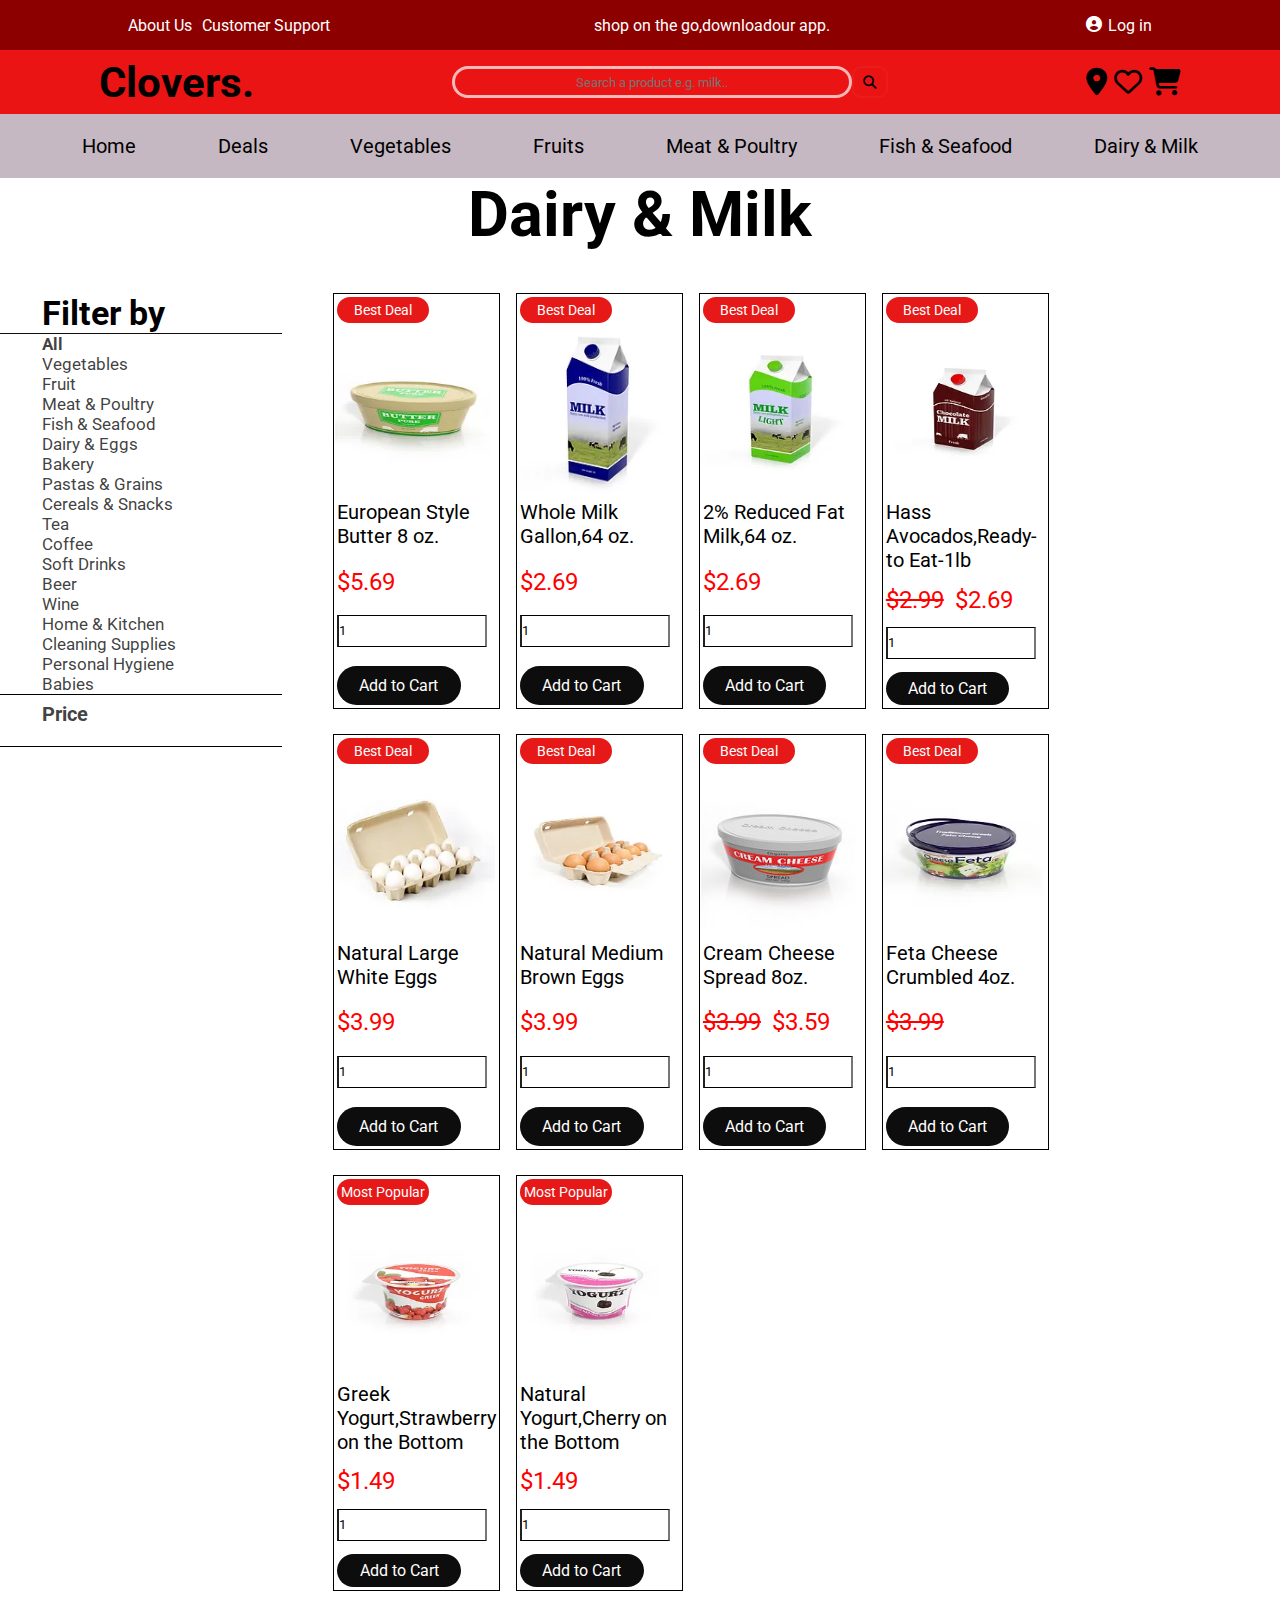
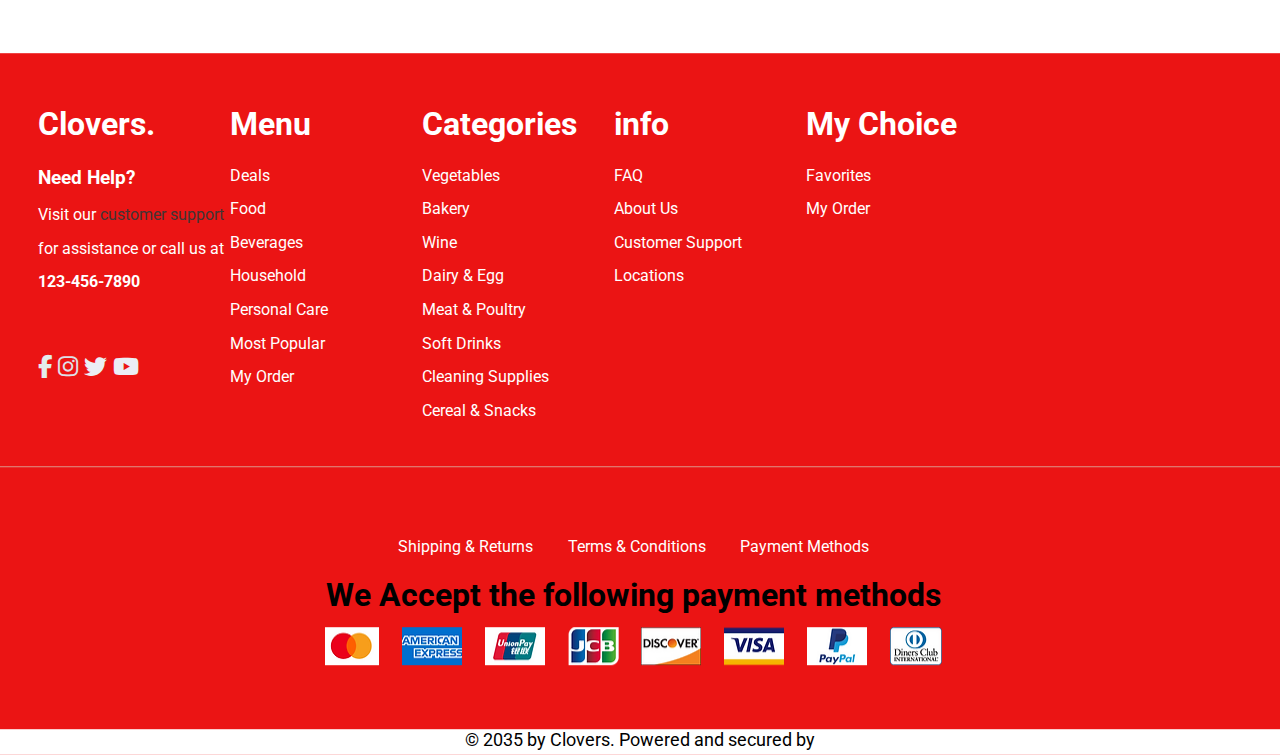
==== commit 28b7cd6f: "project4" ====
--- a/dairy-&-eggs.html
+++ b/dairy-&-eggs.html
@@ -117,7 +117,7 @@
                     <div class="letter">
                         <p>European Style Butter 8 oz.</p>
                         <div class="dollar">$5.69</div>
-                        <input class="add" type="" Value="1" placeholder="">
+                        <input class="add" type="number" max="10" min="1" Value="1" placeholder="">
                         <div class="button">
                             <a href="#">Add to Cart</a>
                         </div>
@@ -134,7 +134,7 @@
                         <p>Whole Milk Gallon,64 oz.</p>
                         <div class="dollar">$2.69
                         </div>
-                        <input class="add" type="" Value="1" placeholder="">
+                        <input class="add" type="number" max="10" min="1" Value="1" placeholder="">
                         <div class="button">
                             <a href="#">Add to Cart</a>
                         </div>
@@ -153,7 +153,7 @@
                         <div class="dollar1">
                             <p>$2.69</p>
                         </div>
-                        <input class="add" type="" Value="1" placeholder="">
+                        <input class="add" type="number" max="10" min="1" Value="1" placeholder="">
                         <div class="button">
                             <a href="#">Add to Cart</a>
                         </div>
@@ -172,7 +172,7 @@
                             <s>$2.99</s>
                             <p>$2.69</p>
                         </div>
-                        <input class="add" type="" Value="1" placeholder="">
+                        <input class="add" type="number" max="10" min="1" Value="1" placeholder="">
                         <div class="button">
                             <a href="#">Add to Cart</a>
                         </div>
@@ -190,7 +190,7 @@
                         <div class="dollar1">
                             <p>$3.99</p>
                         </div>
-                        <input class="add" type="" Value="1" placeholder="">
+                        <input class="add" type="number" max="10" min="1" Value="1" placeholder="">
                         <div class="button">
                             <a href="#">Add to Cart</a>
                         </div>
@@ -211,7 +211,7 @@
                         <div class="dollar1">
                             <p>$3.99</p>
                         </div>
-                        <input class="add" type="" Value="1" placeholder="">
+                        <input class="add" type="number" max="10" min="1" Value="1" placeholder="">
                         <div class="button">
                             <a href="#">Add to Cart</a>
                         </div>
@@ -230,7 +230,7 @@
                             <s>$3.99</s>
                             <p>$3.59</p>
                         </div>
-                        <input class="add" type="" Value="1" placeholder="">
+                        <input class="add" type="number" max="10" min="1" Value="1" placeholder="">
                         <div class="button">
                             <a href="#">Add to Cart</a>
                         </div>
@@ -248,7 +248,7 @@
                         <div class="dollar1">
                             <s>$3.99</s>
                         </div>
-                        <input class="add" type="" Value="1" placeholder="">
+                        <input class="add" type="number" max="10" min="1" Value="1" placeholder="">
                         <div class="button">
                             <a href="#">Add to Cart</a>
                         </div>
@@ -266,7 +266,7 @@
                         <div class="dollar1">
                             <p>$1.49</p>
                         </div>
-                        <input class="add" type="" Value="1" placeholder="">
+                        <input class="add" type="number" max="10" min="1" Value="1" placeholder="">
                         <div class="button">
                             <a href="#">Add to Cart</a>
                         </div>
@@ -284,7 +284,7 @@
                         <div class="dollar1">
                             <p>$1.49</p>
                         </div>
-                        <input class="add" type="" Value="1" placeholder="">
+                        <input class="add" type="number" max="10" min="1" Value="1" placeholder="">
                         <div class="button">
                             <a href="#">Add to Cart</a>
                         </div>
--- a/dairy-&-eggs.css
+++ b/dairy-&-eggs.css
@@ -20,10 +20,6 @@
 }
 
 .nav3 {
-    display: flex;
-    justify-content: space-evenly;
-    align-items: center;
-    padding: 10px 20px;
     background-color: rgb(206, 106, 184);
 }
 
@@ -91,9 +87,9 @@
 
     .nav3:has(.hamburger-icon input[type="checkbox"]:checked) .navigation {
         margin-top: 1rem;
-        height: 661px;
+        height: 511px;
         width: 89%;
-        font-size: 34px;
+        font-size: 22px;
     }
 
     .nav3:has(.hamburger-icon input[type="checkbox"]:checked) .fa-bars {
@@ -121,7 +117,7 @@
 }
 
 .list {
-    width: 14%;
+    width: 211px;
 }
 
 .nav2 {
@@ -212,11 +208,10 @@
 
 .one {
     display: grid;
-    width: 79%;
-    grid-template-columns: 200px 200px 200px 200px 200px;
+    width: 80%;
+    grid-template-columns: 190px 190px 190px 190px 190px;
     margin: auto;
-    gap: 1%;
-
+    gap: 3%;
 }
 
 .letter {
@@ -265,12 +260,10 @@
     font-size: 16px;
 }
 
-
-
 .butns {
     background-color: #e71818;
     border-radius: 20px;
-    width: 45%;
+    width: 46%;
     height: 2vw;
     margin: 2%;
     display: flex;
@@ -281,7 +274,7 @@
 .butns a {
     text-decoration: none;
     color: white;
-    font-size: 16px;
+    font-size: 15px;
 }
 
 footer {
--- a/dairy-responsive.css
+++ b/dairy-responsive.css
@@ -28,6 +28,9 @@
     .butns {
         width: 56%;
     }
+    .butns a {
+        font-size: 14px;
+    }
 
 
 }
@@ -42,10 +45,7 @@
         height: 100px;
     }
     .area-one {
-        font-size: 22px;
         width: 24%;
-        height: 20px;
-        line-height: 2;
     }
     .visit {
         grid-template-columns: 183px 179px 200px 200px;
@@ -135,10 +135,6 @@
     }
     .area-one {
         display: flex;
-        flex-direction: column;
-        margin: auto;
-        width: auto;
-        font-size: 21px;
     }
 
     .best {
@@ -174,6 +170,9 @@
         height: 69px;
     }
     .icon{
-        font-size: 20px;
+        font-size: 12px;
+    }
+    .search {
+        font-size: 25px;
     }
 }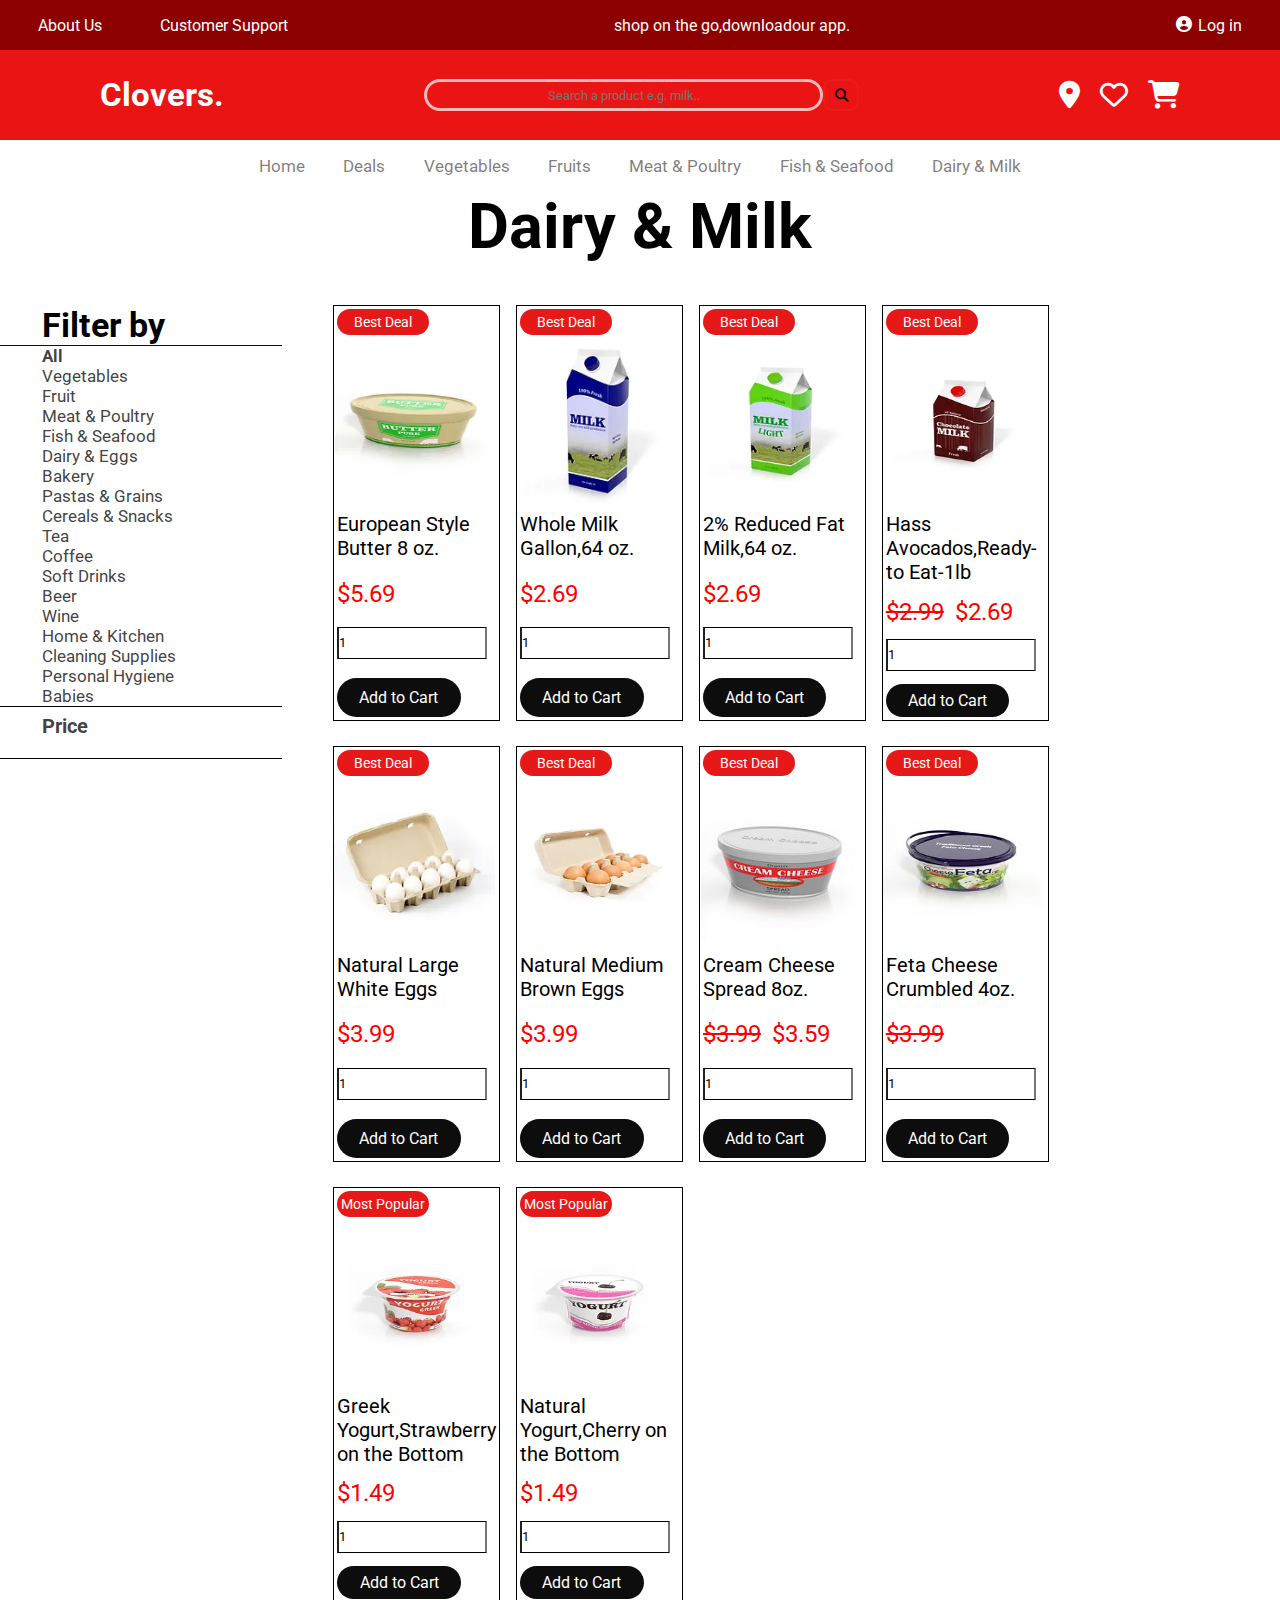
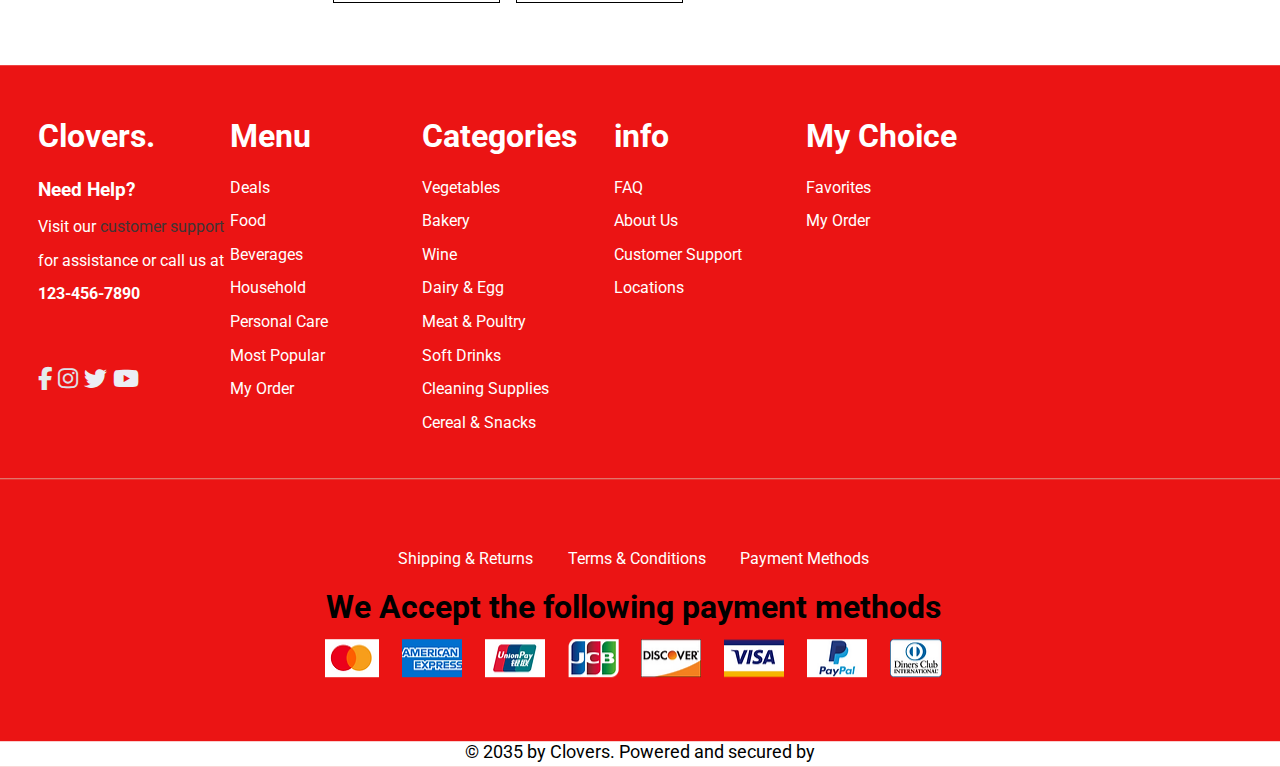
==== commit f5cad36f: "project4" ====
--- a/dairy-&-eggs.html
+++ b/dairy-&-eggs.html
@@ -38,7 +38,7 @@
         </div>
         <div class="nav2">
             <div class="search ">
-                <h2><a href="index.html">Clovers.</a></h2>
+                <h3><a class="clover" href="index.html">Clovers.</a></h3>
             </div>
             <div class="search-container">
                 <form action="#">
--- a/dairy-&-eggs.css
+++ b/dairy-&-eggs.css
@@ -19,9 +19,6 @@
     display: none;
 }
 
-.nav3 {
-    background-color: rgb(206, 106, 184);
-}
 
 .hamburger-icon {
     border: none;
@@ -35,10 +32,6 @@
     cursor: pointer;
 }
 
-.nav3 {
-    background-color: rgb(197, 184, 194);
-}
-
 .hamburger-icon input[type="checkbox"] {
     appearance: none;
 }
@@ -48,21 +41,26 @@
     list-style: none;
     width: 100%;
     color: #000;
-    height: 5vw;
-    align-items: center;
-    background-color: rgb(197, 184, 194);
-    justify-content: space-evenly;
+    height: 50px;
+    align-items: center;
+    justify-content: center;
+    gap: 3%;
     font-size: 20px;
 }
 
 .navigation a {
-    color: rgb(1, 1, 1)
-}
+    color: rgb(31 26 26 / 58%);
+    font-size: 17px;
+}
+
+
 
 @media screen and (max-width: 750px) {
-
     .nav3 {
+        /* height: 9px; */
         display: block;
+        /* padding: 17px 2px; */
+        padding: 20px 10px;
     }
 
     i.fa-solid.fa-x {
@@ -86,10 +84,12 @@
     }
 
     .nav3:has(.hamburger-icon input[type="checkbox"]:checked) .navigation {
-        margin-top: 1rem;
-        height: 511px;
-        width: 89%;
-        font-size: 22px;
+        margin: -2%;
+        /* margin-top: 1rem; */
+        height: auto;
+        width: 104%;
+        background: white;
+        font-size: 52px;
     }
 
     .nav3:has(.hamburger-icon input[type="checkbox"]:checked) .fa-bars {
@@ -103,7 +103,8 @@
 
 .nav1 {
     display: flex;
-    justify-content: space-around;
+    justify-content: space-between;
+    padding: 0 3%;
     background-color: #8c0000;
     height: 50px;
     align-items: center;
@@ -112,23 +113,32 @@
 
 .list ul {
     display: flex;
-    gap: 5%;
+    justify-content: space-between;
     list-style: none;
 }
 
 .list {
-    width: 211px;
+    width: 250px;
 }
 
 .nav2 {
     background-color: #eb1414;
     display: flex;
     align-items: center;
-    height: 5vw;
+    height: 90px;
     justify-content: space-around;
     font-size: 28px;
 }
 
+a.clover {
+    color: #fff;
+}
+
+.icon {
+    color: #fff;
+    display: flex;
+    gap: 20px;
+}
 
 .search-container {
     width: 34%;
@@ -198,7 +208,7 @@
 
 .area-one {
     text-indent: 42px;
-    width: 18%;
+    width: 14%;
     font-size: 17px;
 }
 
@@ -274,7 +284,7 @@
 .butns a {
     text-decoration: none;
     color: white;
-    font-size: 15px;
+    font-size: 14px;
 }
 
 footer {
@@ -287,7 +297,7 @@
     border-bottom: 2px solid rgba(216, 206, 188, 0.699);
     border-width: 1px;
     color: #fff;
-    grid-template-columns: 260px 260px 260px 260px 260px;
+    grid-template-columns: 240px 240px 240px 240px 240px;
     display: grid;
     padding: 3%;
     line-height: 2.1;
--- a/dairy-responsive.css
+++ b/dairy-responsive.css
@@ -4,6 +4,7 @@
         grid-template-columns: 165px 165px 165px 165px;
         gap: 2%;
     }
+
     .visit {
         grid-template-columns: 192px 192px 192px 192px 192px;
     }
@@ -11,10 +12,11 @@
     .area-one {
         width: 22%;
     }
+
     .item1 img {
         width: 161px;
     }
-    
+
     .cardss {
         border: 1px solid black;
         width: 100%;
@@ -28,6 +30,7 @@
     .butns {
         width: 56%;
     }
+
     .butns a {
         font-size: 14px;
     }
@@ -44,25 +47,31 @@
     h1.cell {
         height: 100px;
     }
+
     .area-one {
         width: 24%;
     }
+
     .visit {
         grid-template-columns: 183px 179px 200px 200px;
     }
+
     .butns {
         width: 48%;
         height: 28px;
     }
+
     .cardss {
         border: 1px solid black;
         width: 100%;
         height: 337px;
     }
+
     .letter {
         line-height: 1.3;
         height: 57px;
     }
+
     .item1 img {
         height: 120px;
     }
@@ -84,23 +93,31 @@
     }
 
     .visit {
-        grid-template-columns: 185px 185px 185px ;
-    }
+        grid-template-columns: 185px 185px 185px;
+    }
+
     .butns {
         width: 48%;
         height: 28px;
     }
+
     .cardss {
         border: 1px solid black;
         width: 100%;
         height: 337px;
     }
+
     .letter {
         line-height: 1.3;
         height: 57px;
     }
+
     .item1 img {
         height: 120px;
+    }
+
+    form input[type="text"] {
+        height: 4vw;
     }
 
 }
@@ -110,10 +127,11 @@
     .visit {
         grid-template-columns: 190px;
         justify-content: center;
-    }
-
-    .one {
-        width: 72%;
+
+    }
+
+    .one {
+        width: 73%;
         grid-template-columns: 214px;
         justify-content: center;
     }
@@ -130,11 +148,13 @@
         font-size: 37px;
         height: 89px;
     }
+
     .add {
         height: 9vw;
     }
-    .area-one {
-        display: flex;
+
+    .area-one {
+        display: none;
     }
 
     .best {
@@ -163,16 +183,24 @@
     footer {
         transform: translate(0px, 22%);
     }
-    .nav1{
+
+    .nav1 {
         display: none;
     }
-    .nav2{
+
+    .nav2 {
         height: 69px;
     }
-    .icon{
+
+    .icon {
         font-size: 12px;
     }
+
     .search {
         font-size: 25px;
     }
+
+    form input[type="text"] {
+        height: 5vw;
+    }
 }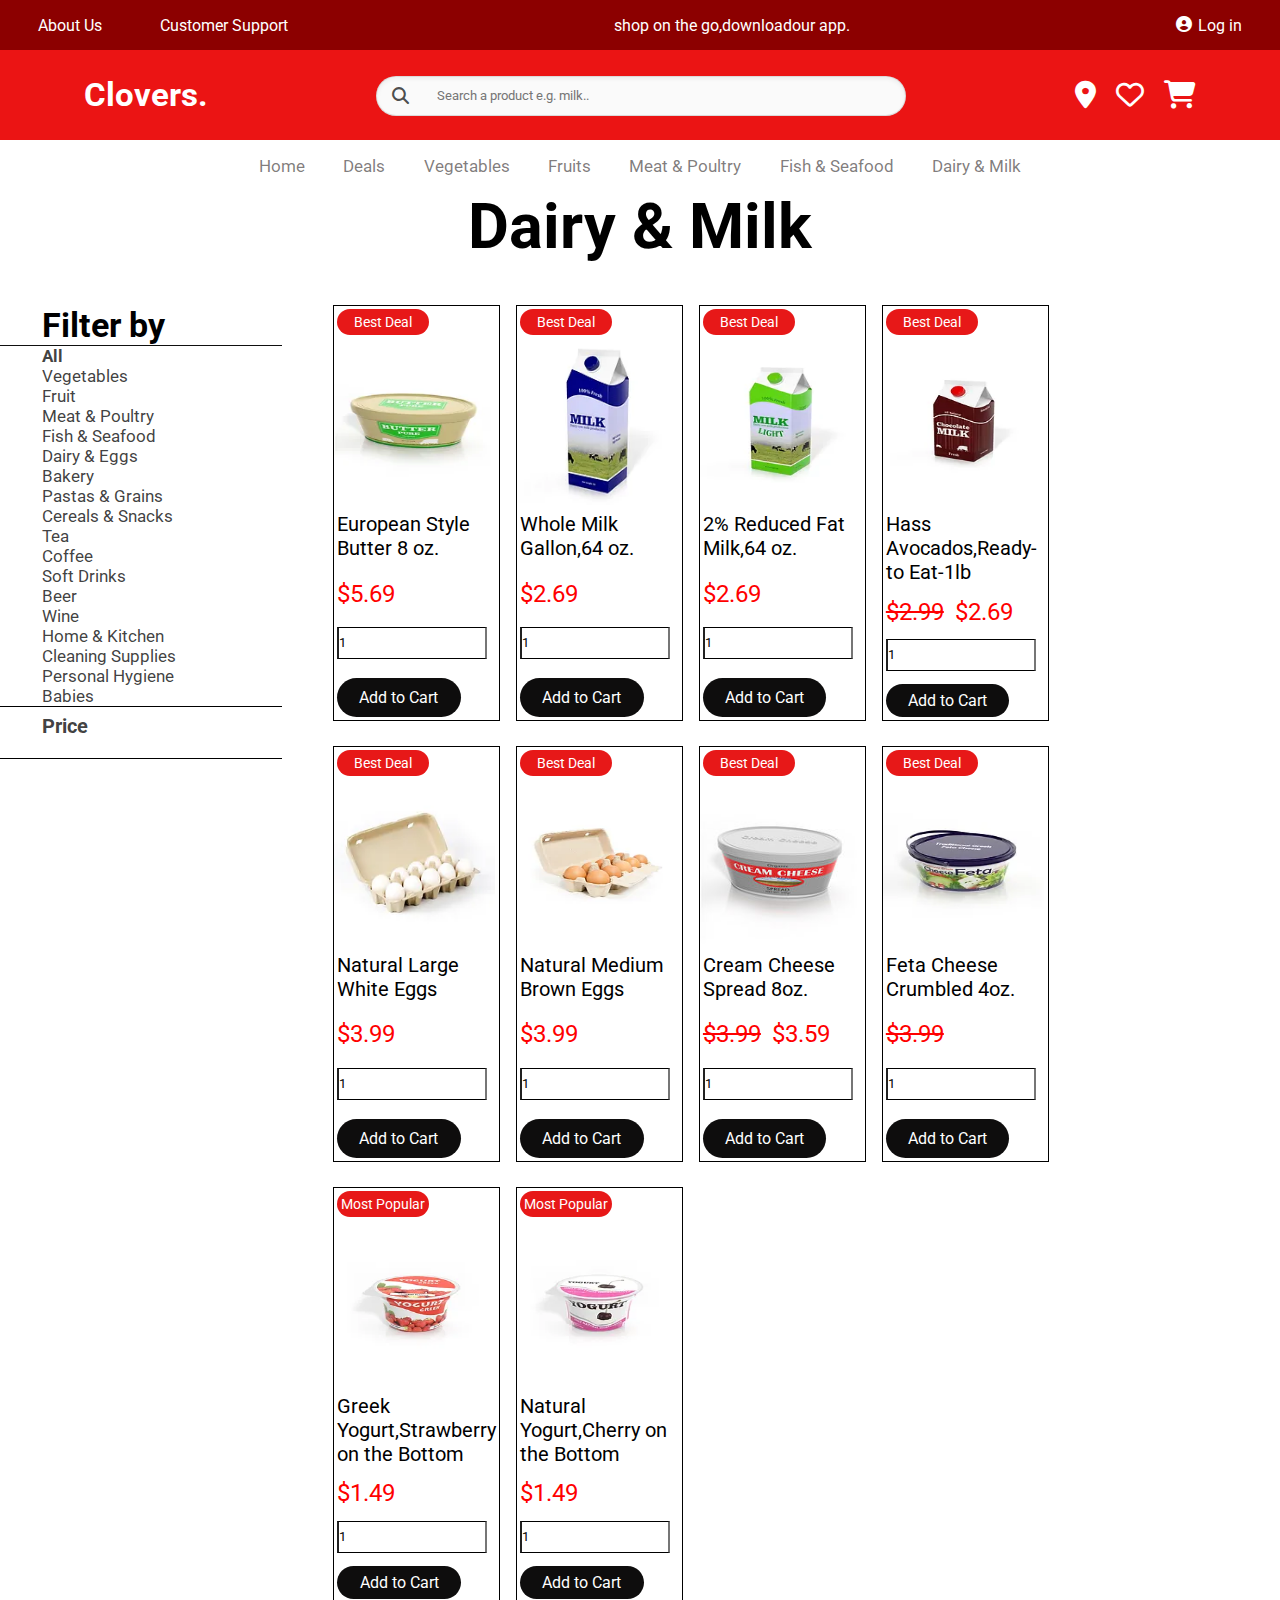
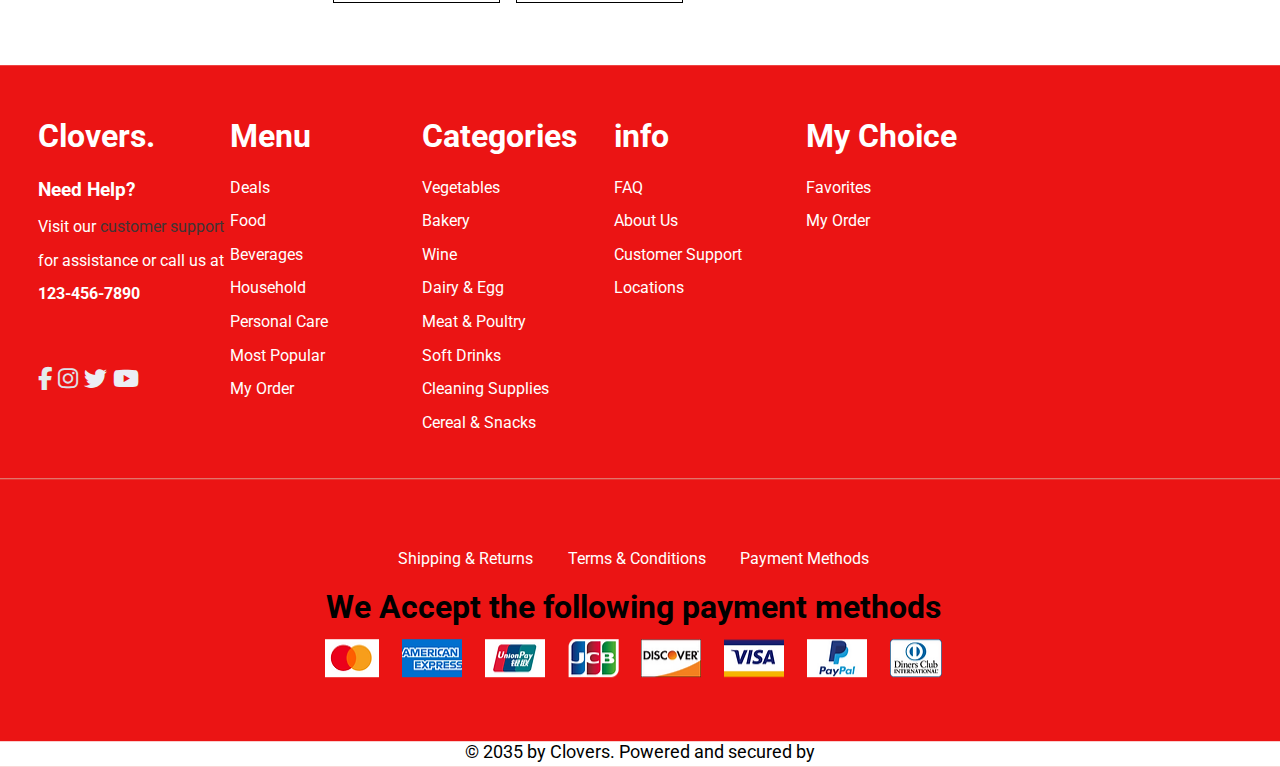
==== commit 70dc5088: "project4" ====
--- a/dairy-&-eggs.html
+++ b/dairy-&-eggs.html
@@ -40,11 +40,9 @@
             <div class="search ">
                 <h3><a class="clover" href="index.html">Clovers.</a></h3>
             </div>
-            <div class="search-container">
-                <form action="#">
-                    <input type="text" placeholder="Search a product e.g. milk.." name="search">
-                    <button type="submit"><i class="fa fa-search"></i></button>
-                </form>
+            <div class="div">
+                <i class="fa-solid fa-magnifying-glass"></i>
+                <input type="search" class="find" placeholder="Search a product e.g. milk..">
             </div>
             <div class="icon">
                 <i class="fa-solid fa-location-dot"></i>
--- a/dairy-&-eggs.css
+++ b/dairy-&-eggs.css
@@ -57,9 +57,7 @@
 
 @media screen and (max-width: 750px) {
     .nav3 {
-        /* height: 9px; */
         display: block;
-        /* padding: 17px 2px; */
         padding: 20px 10px;
     }
 
@@ -85,7 +83,6 @@
 
     .nav3:has(.hamburger-icon input[type="checkbox"]:checked) .navigation {
         margin: -2%;
-        /* margin-top: 1rem; */
         height: auto;
         width: 104%;
         background: white;
@@ -140,37 +137,30 @@
     gap: 20px;
 }
 
-.search-container {
-    width: 34%;
-}
-
-form input[type="text"] {
-    height: 2vw;
-    background: transparent;
-    width: 100%;
-    border: 3px solid rgba(255, 255, 255, 0.705);
-    text-align: center;
-    border-radius: 17px;
-}
-
-form {
-    display: flex;
-}
-
-form button {
-    border-radius: 9px;
-    background: transparent;
-    width: 9%;
-    border: 2px solid rgba(255, 255, 255, 0.034);
-}
-
-.search button i {
-    font-size: 18px;
-}
-
-form button:hover {
-    background: rgb(13, 14, 13);
-    color: rgb(236, 222, 222);
+.div {
+    position: relative;
+}
+
+.fa-magnifying-glass {
+    position: absolute;
+    top: 30%;
+    left: 3%;
+    font-size: 17px;
+    color: #0c0c0cbd;
+}
+
+.find {
+    height: 40px;
+    width: 530px;
+    color: #000;
+    border-color: #b3aeae6c;
+    box-shadow: 0 0 transparent, 0 0 transparent, inset 0 2px 4px 0 rgba(0, 0, 0, .05);
+    background-color: rgba(250, 250, 250);
+    border-radius: 20px;
+    border-width: 1px;
+    border-style: solid;
+    padding-left: 60px;
+    outline: none;
 }
 
 .cardss {
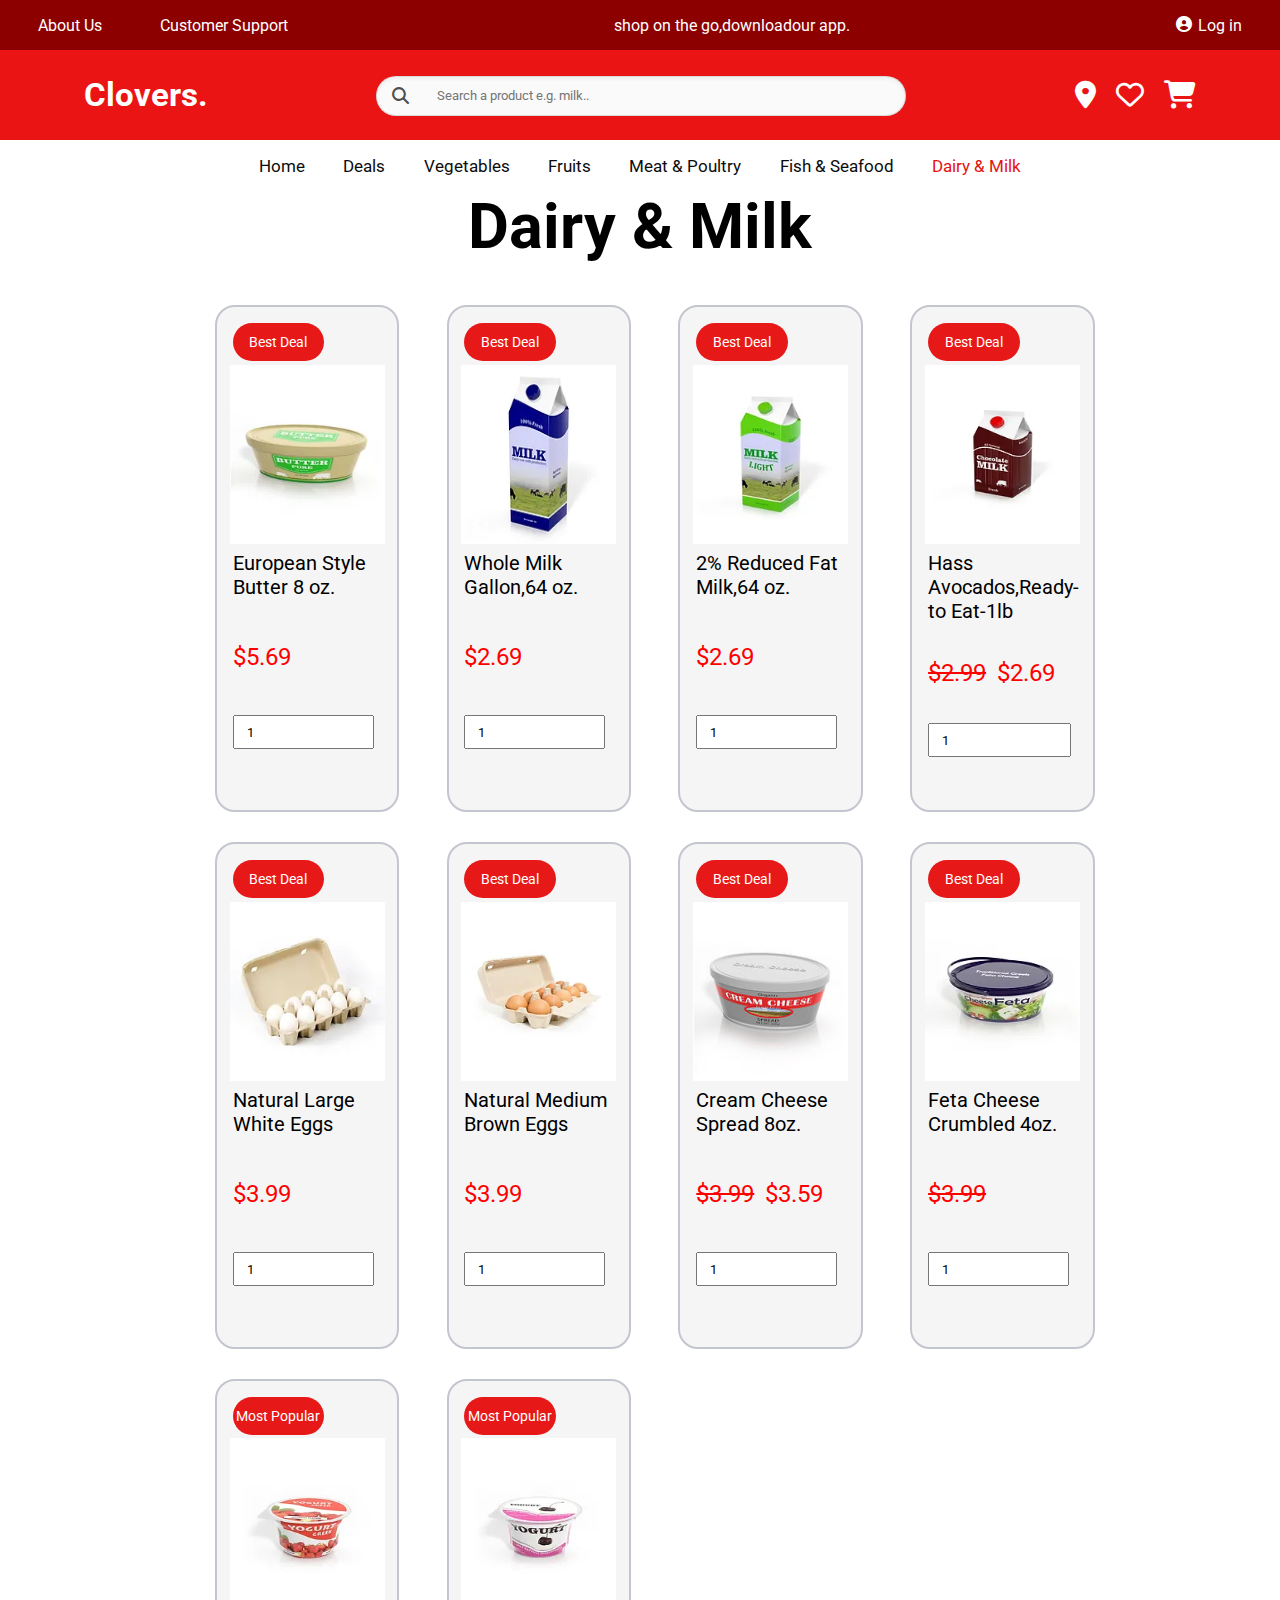
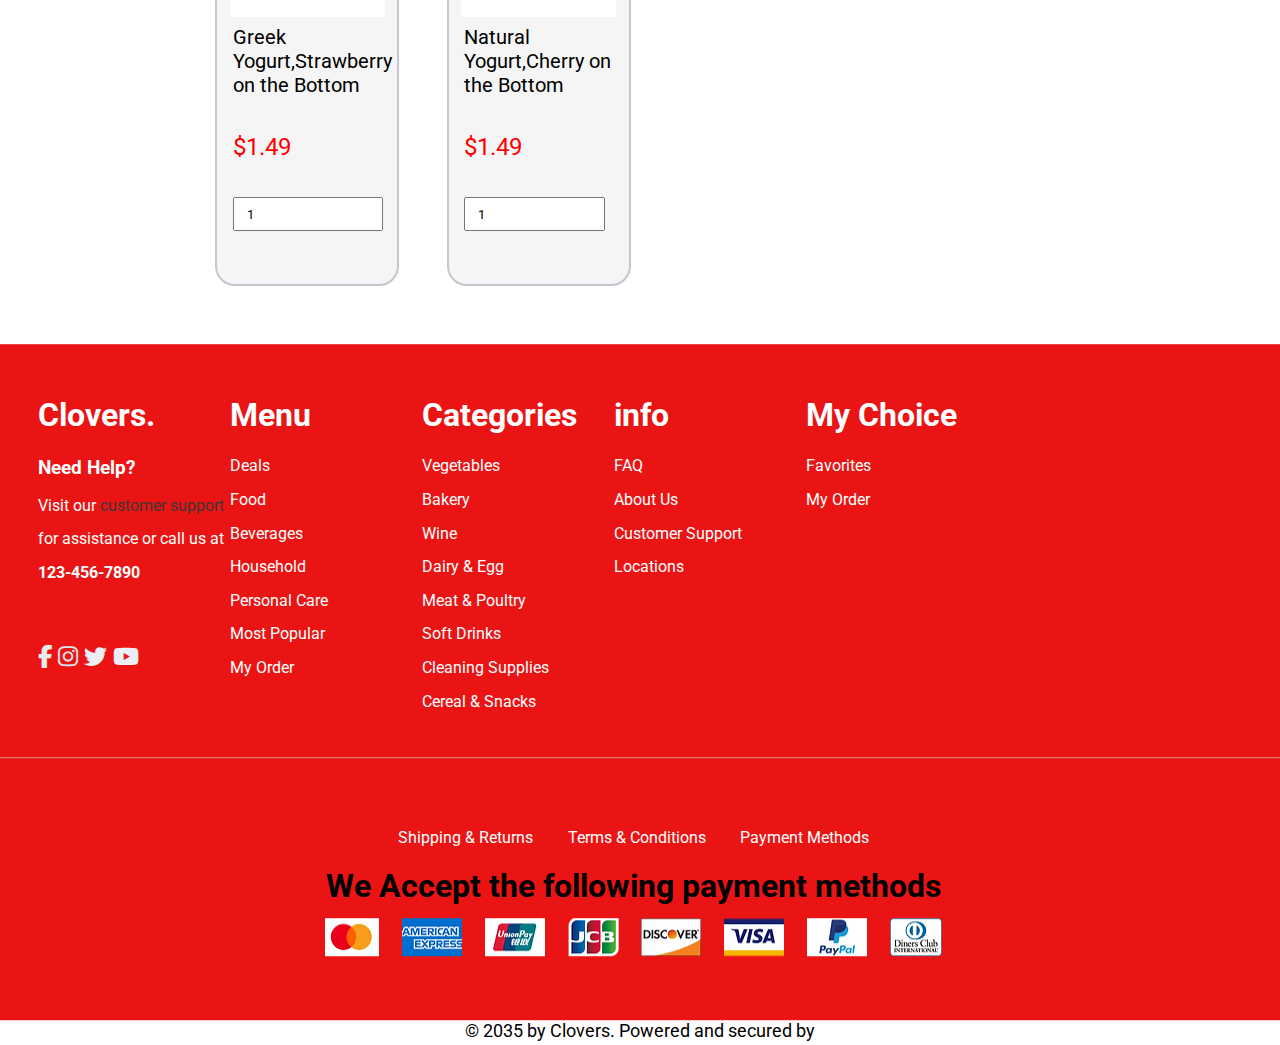
==== commit 03cd71a4: "project4" ====
--- a/dairy-&-eggs.html
+++ b/dairy-&-eggs.html
@@ -36,6 +36,7 @@
                 <p>Log in</p>
             </div>
         </div>
+
         <div class="nav2">
             <div class="search ">
                 <h3><a class="clover" href="index.html">Clovers.</a></h3>
@@ -48,10 +49,9 @@
                 <i class="fa-solid fa-location-dot"></i>
                 <i class="fa-regular fa-heart"></i>
                 <i class="fa-solid fa-cart-shopping"></i>
-
-
-            </div>
-        </div>
+            </div>
+        </div>
+
         <div class="nav3">
             <button class="hamburger-icon">
                 <label for="dropdown">
@@ -60,49 +60,24 @@
                 </label>
                 <input type="checkbox" id="dropdown" />
             </button>
+
             <ul class="navigation">
-                <li> <a class="deals active" href="index.html">Home </a></li>
+                <li> <a class="" href="index.html">Home </a></li>
                 <li> <a class="" href="Deals.html">Deals </a></li>
                 <li> <a class="" href="vegetables.html">Vegetables </a></li>
                 <li> <a class="" href="fruits.html">Fruits </a></li>
                 <li> <a class="" href="Meat-Poultry.html">Meat & Poultry</a></li>
                 <li> <a class="" href="fish-&-Seafood.html">Fish & Seafood </a></li>
-                <li> <a class="" href="dairy-&-eggs.html">Dairy & Milk </a></li>
+                <li> <a class="deals active" href="dairy-&-eggs.html">Dairy & Milk </a></li>
             </ul>
         </div>
+
     </header>
     <section class="section1">
         <b>
             <h1 class="cell">Dairy & Milk</h1>
         </b>
         <div class="best">
-
-            <div class="area-one">
-                <h1>Filter by</h1>
-                <div class="content">
-                    <b>All</b>
-                    <p>Vegetables</p>
-                    <p>Fruit</p>
-                    <p>Meat & Poultry</p>
-                    <p>Fish & Seafood</p>
-                    <p>Dairy & Eggs</p>
-                    <p>Bakery</p>
-                    <p>Pastas & Grains</p>
-                    <p>Cereals & Snacks</p>
-                    <p>Tea</p>
-                    <p>Coffee</p>
-                    <p>Soft Drinks</p>
-                    <p>Beer</p>
-                    <p>Wine</p>
-                    <p>Home & Kitchen</p>
-                    <p>Cleaning Supplies</p>
-                    <p>Personal Hygiene</p>
-                    <p>Babies</p>
-                    <h3 class="add">Price</h3>
-                </div>
-            </div>
-
-
             <div class="one">
 
                 <div class="cardss">
@@ -116,10 +91,9 @@
                         <p>European Style Butter 8 oz.</p>
                         <div class="dollar">$5.69</div>
                         <input class="add" type="number" max="10" min="1" Value="1" placeholder="">
-                        <div class="button">
-                            <a href="#">Add to Cart</a>
-                        </div>
-                    </div>
+
+                    </div>
+                    <button class="card-button">Add to Cart</button>
                 </div>
                 <div class="cardss">
                     <div class="butns">
@@ -133,10 +107,9 @@
                         <div class="dollar">$2.69
                         </div>
                         <input class="add" type="number" max="10" min="1" Value="1" placeholder="">
-                        <div class="button">
-                            <a href="#">Add to Cart</a>
-                        </div>
-                    </div>
+
+                    </div>
+                    <button class="card-button">Add to Cart</button>
                 </div>
 
                 <div class="cardss">
@@ -152,11 +125,11 @@
                             <p>$2.69</p>
                         </div>
                         <input class="add" type="number" max="10" min="1" Value="1" placeholder="">
-                        <div class="button">
-                            <a href="#">Add to Cart</a>
-                        </div>
-                    </div>
-                </div>
+
+                    </div>
+                    <button class="card-button">Add to Cart</button>
+                </div>
+
                 <div class="cardss">
                     <div class="butns">
                         <a href="#"><span>Best Deal <i class="ti-arrow-right"></i></span></a>
@@ -171,11 +144,11 @@
                             <p>$2.69</p>
                         </div>
                         <input class="add" type="number" max="10" min="1" Value="1" placeholder="">
-                        <div class="button">
-                            <a href="#">Add to Cart</a>
-                        </div>
-                    </div>
-                </div>
+
+                    </div>
+                    <button class="card-button">Add to Cart</button>
+                </div>
+
                 <div class="cardss">
                     <div class="butns">
                         <a href="#"><span>Best Deal </span></a>
@@ -189,13 +162,10 @@
                             <p>$3.99</p>
                         </div>
                         <input class="add" type="number" max="10" min="1" Value="1" placeholder="">
-                        <div class="button">
-                            <a href="#">Add to Cart</a>
-                        </div>
-                    </div>
-                </div>
-
-
+
+                    </div>
+                    <button class="card-button">Add to Cart</button>
+                </div>
 
                 <div class="cardss">
                     <div class="butns">
@@ -210,11 +180,11 @@
                             <p>$3.99</p>
                         </div>
                         <input class="add" type="number" max="10" min="1" Value="1" placeholder="">
-                        <div class="button">
-                            <a href="#">Add to Cart</a>
-                        </div>
-                    </div>
-                </div>
+
+                    </div>
+                    <button class="card-button">Add to Cart</button>
+                </div>
+
                 <div class="cardss">
                     <div class="butns">
                         <a href="#"><span>Best Deal <i class="ti-arrow-right"></i></span></a>
@@ -229,11 +199,11 @@
                             <p>$3.59</p>
                         </div>
                         <input class="add" type="number" max="10" min="1" Value="1" placeholder="">
-                        <div class="button">
-                            <a href="#">Add to Cart</a>
-                        </div>
-                    </div>
-                </div>
+
+                    </div>
+                    <button class="card-button">Add to Cart</button>
+                </div>
+
                 <div class="cardss">
                     <div class="butns">
                         <a href="#"><span>Best Deal <i class="ti-arrow-right"></i></span></a>
@@ -247,11 +217,11 @@
                             <s>$3.99</s>
                         </div>
                         <input class="add" type="number" max="10" min="1" Value="1" placeholder="">
-                        <div class="button">
-                            <a href="#">Add to Cart</a>
-                        </div>
-                    </div>
-                </div>
+
+                    </div>
+                    <button class="card-button">Add to Cart</button>
+                </div>
+
                 <div class="cardss">
                     <div class="butns">
                         <a href="#"><span>Most Popular</span></a>
@@ -265,11 +235,11 @@
                             <p>$1.49</p>
                         </div>
                         <input class="add" type="number" max="10" min="1" Value="1" placeholder="">
-                        <div class="button">
-                            <a href="#">Add to Cart</a>
-                        </div>
-                    </div>
-                </div>
+
+                    </div>
+                    <button class="card-button">Add to Cart</button>
+                </div>
+
                 <div class="cardss">
                     <div class="butns">
                         <a href="#"><span>Most Popular</span></a>
@@ -283,10 +253,9 @@
                             <p>$1.49</p>
                         </div>
                         <input class="add" type="number" max="10" min="1" Value="1" placeholder="">
-                        <div class="button">
-                            <a href="#">Add to Cart</a>
-                        </div>
-                    </div>
+
+                    </div>
+                    <button class="card-button">Add to Cart</button>
                 </div>
 
             </div>
--- a/dairy-&-eggs.css
+++ b/dairy-&-eggs.css
@@ -49,11 +49,9 @@
 }
 
 .navigation a {
-    color: rgb(31 26 26 / 58%);
+    color: #0c0c0c;
     font-size: 17px;
 }
-
-
 
 @media screen and (max-width: 750px) {
     .nav3 {
@@ -135,6 +133,56 @@
     color: #fff;
     display: flex;
     gap: 20px;
+}
+
+.cardss {
+    border-radius: 20px;
+    background: #f5f5f5;
+    position: relative;
+    padding: 0.8rem;
+    border: 2px solid #c3c6ce;
+    transition: 0.5s ease-out;
+    overflow: visible;
+    width: 100%;
+}
+
+.card-button {
+    transform: translate(-50%, 125%);
+    width: 60%;
+    border-radius: 1rem;
+    border: none;
+    background-color: #008bf8;
+    color: #fff;
+    font-size: 1rem;
+    padding: .5rem 1rem;
+    position: absolute;
+    left: 50%;
+    bottom: 0;
+    opacity: 0;
+    transition: 0.3s ease-out;
+}
+
+.cardss:hover {
+    border-color: #008bf8;
+    box-shadow: 0 4px 18px 0 rgba(0, 0, 0, 0.25);
+}
+
+.cardss:hover .card-button {
+    transform: translate(-50%, 50%);
+    opacity: 1;
+}
+
+.navigation a.deals {
+    color: rgb(231, 18, 18);
+}
+
+.one {
+    display: grid;
+    margin: auto;
+    gap: 2%;
+    column-gap: 4%;
+    justify-content: center;
+    grid-template-columns: 200px 200px 200px 200px 200px;
 }
 
 .div {
@@ -163,55 +211,15 @@
     outline: none;
 }
 
-.cardss {
-    border: 1px solid black;
-    width: 100%;
-    height: 30vw;
-}
-
-.best {
-    display: flex;
-}
-
 .cell {
     height: 9vw;
     text-align: center;
     font-size: 63px;
 }
 
-.area-one h1 {
-    border-bottom: 1px solid rgb(15, 15, 15);
-
-}
-
-.add {
-    border-bottom: 1px solid black;
-    border-top: 1px solid black;
-    line-height: 2;
-    height: 4vw;
-}
-
 .search h2 a {
     text-decoration: none;
     color: black;
-}
-
-.area-one {
-    text-indent: 42px;
-    width: 14%;
-    font-size: 17px;
-}
-
-.content {
-    color: #0f0f0fce;
-}
-
-.one {
-    display: grid;
-    width: 80%;
-    grid-template-columns: 190px 190px 190px 190px 190px;
-    margin: auto;
-    gap: 3%;
 }
 
 .letter {
@@ -223,7 +231,7 @@
 
 .item1 img {
     width: 100%;
-    height: 13vw;
+    height: 179px;
 }
 
 .dollar {
@@ -238,9 +246,9 @@
     gap: 7%;
 }
 
-
 input.add {
     height: 30px;
+    text-indent: 12px;
     width: 92%;
 }
 
--- a/dairy-responsive.css
+++ b/dairy-responsive.css
@@ -1,144 +1,139 @@
 @media only screen and (min-width:992px) and (max-width:1300px) {
     .one {
+        width: 75%;
+        grid-template-columns: 155px 155px 155px 155px;
+        column-gap: 8%;
+    }
+
+    .letter {
+        height: 19vw;
+    }
+
+    .cardss {
+        height: auto;
+    }
+
+    .butns {
+        width: 59%;
+        height: 3vw;
+    }
+
+    .visit {
+        grid-template-columns: 192px 192px 192px 192px 192px;
+    }
+
+    footer {
+        transform: translate(0px, 17%);
+    }
+
+    .card-button {
+        width: 65%;
+    }
+}
+
+@media only screen and (min-width:769px) and (max-width:991px) {
+    .one {
+        grid-template-columns: 175px 175px 175px;
+        height: auto;
+        gap: 1%;
+        width: 84%;
+        column-gap: 10%;
+    }
+
+    h1.cell {
+        margin: 3%;
+    }
+
+    .letter {
+        height: 21vw;
+    }
+
+    .cardss {
+        height: auto;
+    }
+
+    .visit {
+        grid-template-columns: 185px 185px 185px 185px;
+    }
+
+    .butns {
+        width: 59%;
+        height: 3vw;
+    }
+}
+
+@media only screen and (min-width:576px) and (max-width:768px) {
+    .one {
+        grid-template-columns: 165px 171px;
+        height: auto;
         width: 70%;
-        grid-template-columns: 165px 165px 165px 165px;
-        gap: 2%;
-    }
-
-    .visit {
-        grid-template-columns: 192px 192px 192px 192px 192px;
-    }
-
-    .area-one {
-        width: 22%;
+        margin: auto;
+        gap: 1%;
+        column-gap: 15%;
+    }
+
+    .cell {
+        height: 14vw;
+    }
+
+    .cardss {
+        height: auto;
+    }
+
+    .letter {
+        height: 27vw;
+    }
+
+    .button {
+        margin: 8px;
+    }
+
+    .add {
+        height: auto;
     }
 
     .item1 img {
-        width: 161px;
-    }
-
-    .cardss {
-        border: 1px solid black;
         width: 100%;
-        height: auto;
-    }
-
-    .letter {
-        height: 16vw;
-    }
-
-    .butns {
-        width: 56%;
-    }
-
-    .butns a {
-        font-size: 14px;
-    }
-
-
-}
-
-@media only screen and (min-width:769px) and (max-width:991px) {
-    .one {
-        width: 82%;
-        grid-template-columns: 185px 185px 185px;
-    }
-
-    h1.cell {
-        height: 100px;
-    }
-
-    .area-one {
-        width: 24%;
-    }
-
-    .visit {
-        grid-template-columns: 183px 179px 200px 200px;
-    }
-
-    .butns {
-        width: 48%;
-        height: 28px;
-    }
-
-    .cardss {
-        border: 1px solid black;
-        width: 100%;
-        height: 337px;
-    }
-
-    .letter {
-        line-height: 1.3;
-        height: 57px;
-    }
-
-    .item1 img {
-        height: 120px;
-    }
-
-}
-
-@media only screen and (min-width:575px) and (max-width:768px) {
-    .one {
-        width: 69%;
-        grid-template-columns: 185px 185px;
-    }
-
-    .area-one {
-        width: 27%;
-    }
-
-    h1.cell {
-        height: 93px;
-    }
-
-    .visit {
-        grid-template-columns: 185px 185px 185px;
-    }
-
-    .butns {
-        width: 48%;
-        height: 28px;
-    }
-
-    .cardss {
-        border: 1px solid black;
-        width: 100%;
-        height: 337px;
-    }
-
-    .letter {
-        line-height: 1.3;
-        height: 57px;
-    }
-
-    .item1 img {
-        height: 120px;
+        height: 18vw;
+    }
+
+    .visit {
+        grid-template-columns: 180px 180px 180px;
+    }
+
+    footer {
+        transform: translate(0px, 15%);
     }
 
     form input[type="text"] {
         height: 4vw;
     }
 
+    .find {
+        height: 31px;
+        width: 83%;
+    }
+
+    .butns {
+        width: 59%;
+        height: 3vw;
+    }
 }
 
-@media only screen and (min-width:300px) and (max-width:574px) {
+@media only screen and (min-width:300px) and (max-width:575px) {
 
     .visit {
         grid-template-columns: 190px;
         justify-content: center;
-
-    }
-
-    .one {
-        width: 73%;
+    }
+
+    .one {
+        width: 72%;
         grid-template-columns: 214px;
         justify-content: center;
-    }
-
-    .item1 img {
-        height: 118px;
-    }
+        gap: 1%;
+    }
+
 
     .butns {
         height: 18px;
@@ -149,20 +144,12 @@
         height: 89px;
     }
 
-    .add {
-        height: 9vw;
-    }
-
-    .area-one {
-        display: none;
-    }
-
-    .best {
-        flex-wrap: wrap;
-    }
-
     .payment {
         height: auto;
+    }
+
+    .nav3 {
+        padding: 17px 4px;
     }
 
     .visa {
@@ -172,16 +159,16 @@
     .cardss {
         border: 1px solid black;
         width: 100%;
-        height: 300px;
+        height: auto;
     }
 
     .letter {
         font-size: 20px;
-        height: 144px;
+        height: 150px;
     }
 
     footer {
-        transform: translate(0px, 22%);
+        transform: translate(0px, 26%);
     }
 
     .nav1 {
@@ -189,11 +176,11 @@
     }
 
     .nav2 {
-        height: 69px;
+        height: 78px;
     }
 
     .icon {
-        font-size: 12px;
+        font-size: 19px;
     }
 
     .search {
@@ -203,4 +190,13 @@
     form input[type="text"] {
         height: 5vw;
     }
+
+    .find {
+        height: 31px;
+        width: 83%;
+    }
+
+    .div {
+        width: 32%;
+    }
 }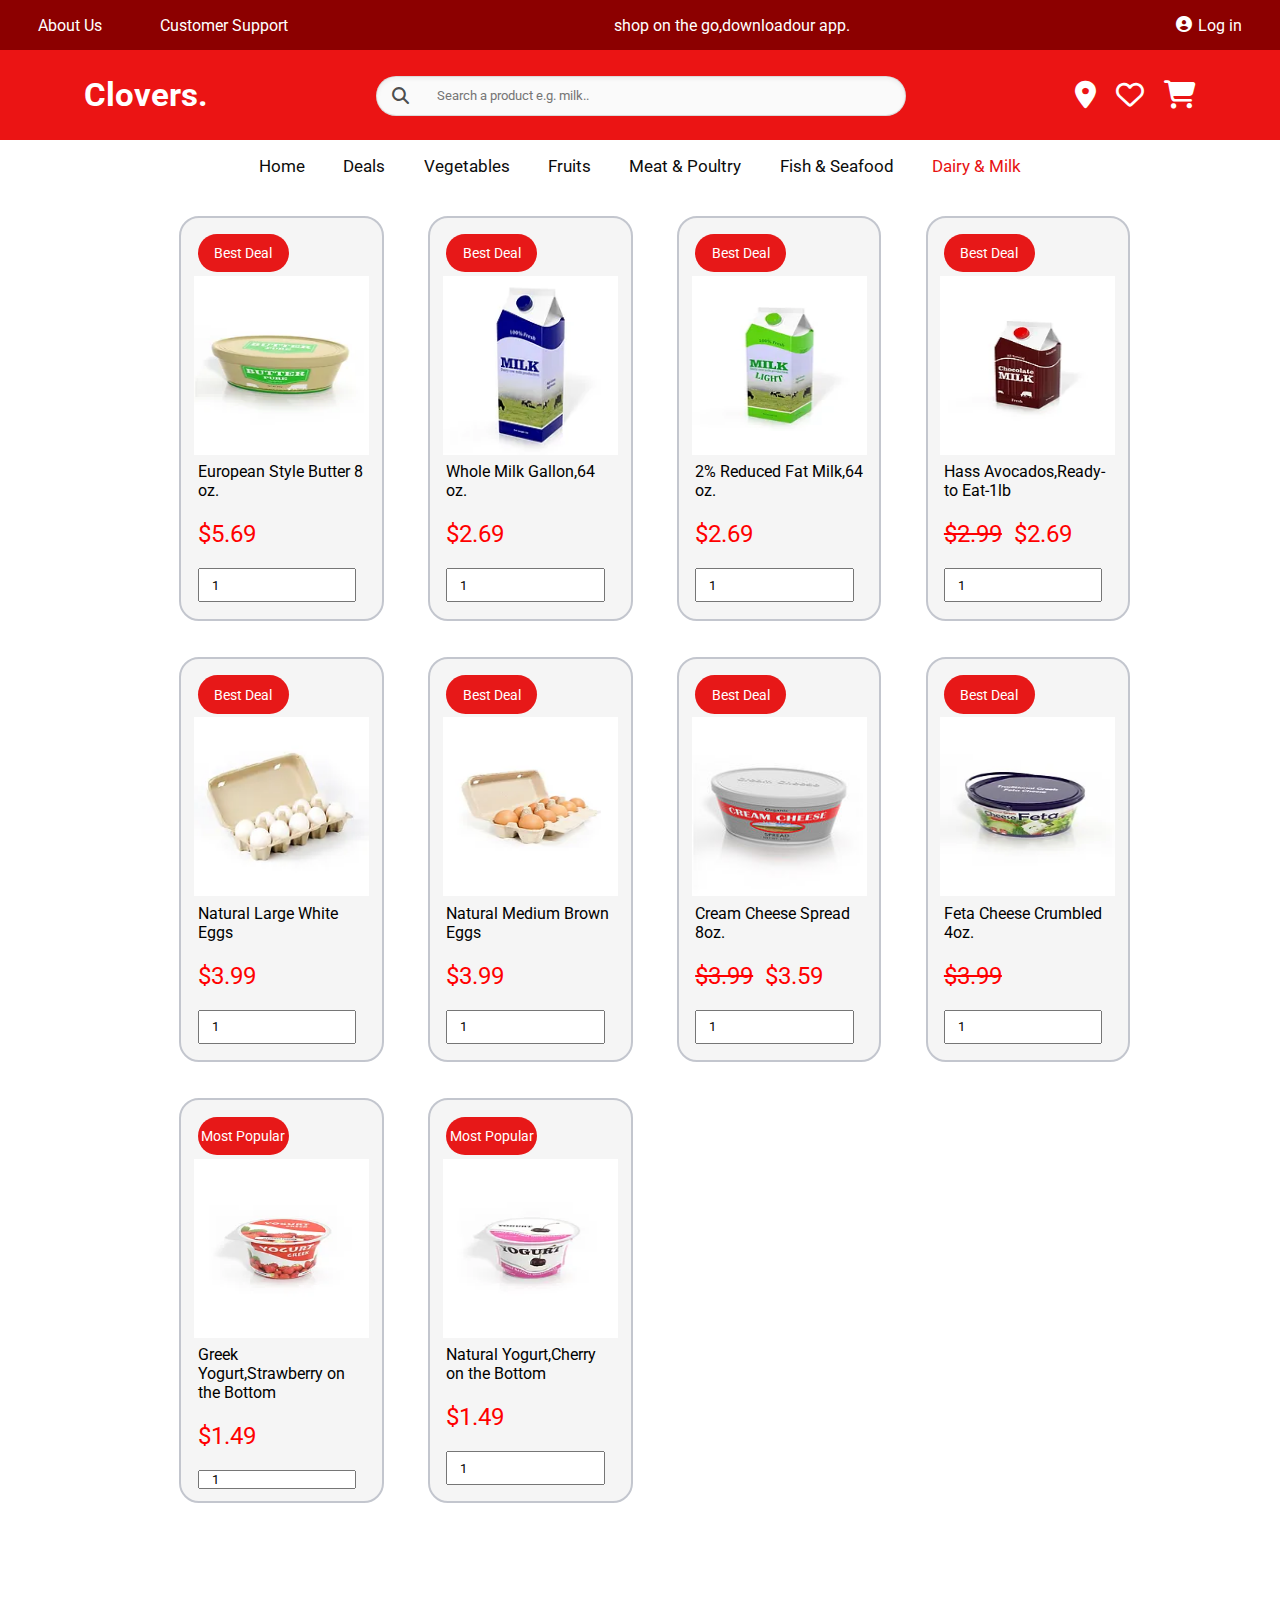
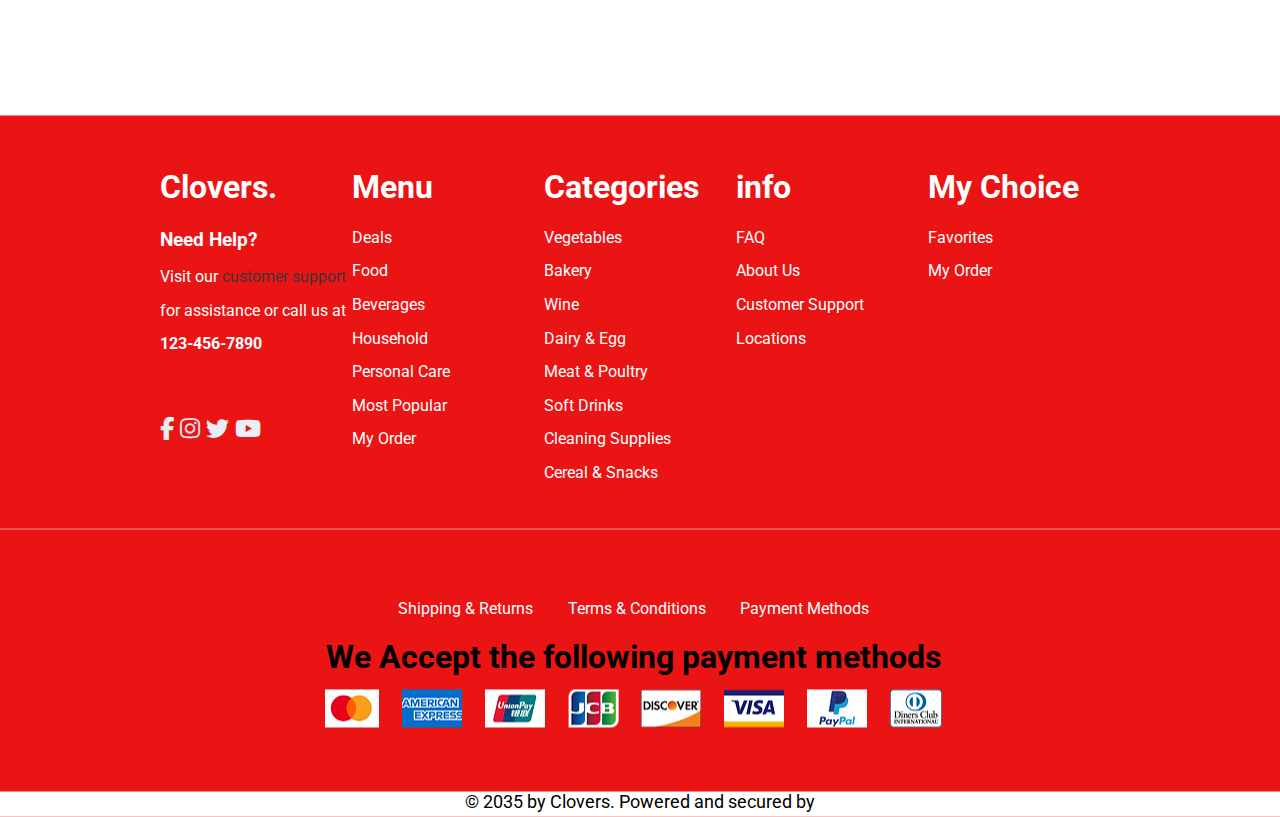
==== commit 23a59838: "project4" ====
--- a/dairy-&-eggs.html
+++ b/dairy-&-eggs.html
@@ -74,9 +74,7 @@
 
     </header>
     <section class="section1">
-        <b>
-            <h1 class="cell">Dairy & Milk</h1>
-        </b>
+        
         <div class="best">
             <div class="one">
 
--- a/dairy-&-eggs.css
+++ b/dairy-&-eggs.css
@@ -144,6 +144,8 @@
     transition: 0.5s ease-out;
     overflow: visible;
     width: 100%;
+    display: flex;
+    flex-direction: column;
 }
 
 .card-button {
@@ -178,8 +180,8 @@
 
 .one {
     display: grid;
-    margin: auto;
-    gap: 2%;
+    gap: 3%;
+    margin: 2%;
     column-gap: 4%;
     justify-content: center;
     grid-template-columns: 200px 200px 200px 200px 200px;
@@ -222,11 +224,19 @@
     color: black;
 }
 
+
 .letter {
-    display: grid;
     margin: 2%;
-    font-size: 20px;
-    height: 13vw;
+    font-size: 16px;
+    display: flex;
+    height: 140px;
+    justify-content: flex-start;
+    gap: 20px;
+    flex-direction: column;
+}
+
+.letter p {
+    flex: 1;
 }
 
 .item1 img {
@@ -295,6 +305,7 @@
     border-bottom: 2px solid rgba(216, 206, 188, 0.699);
     border-width: 1px;
     color: #fff;
+    justify-content: center;
     grid-template-columns: 240px 240px 240px 240px 240px;
     display: grid;
     padding: 3%;
--- a/dairy-responsive.css
+++ b/dairy-responsive.css
@@ -1,12 +1,7 @@
 @media only screen and (min-width:992px) and (max-width:1300px) {
     .one {
-        width: 75%;
-        grid-template-columns: 155px 155px 155px 155px;
-        column-gap: 8%;
-    }
-
-    .letter {
-        height: 19vw;
+        grid-template-columns: 175px 175px 175px 175px;
+        column-gap: 6%;
     }
 
     .cardss {
@@ -14,7 +9,7 @@
     }
 
     .butns {
-        width: 59%;
+        width: 52%;
         height: 3vw;
     }
 
@@ -23,7 +18,7 @@
     }
 
     footer {
-        transform: translate(0px, 17%);
+        transform: translate(0px, 37%);
     }
 
     .card-button {
@@ -36,16 +31,11 @@
         grid-template-columns: 175px 175px 175px;
         height: auto;
         gap: 1%;
-        width: 84%;
         column-gap: 10%;
     }
 
     h1.cell {
         margin: 3%;
-    }
-
-    .letter {
-        height: 21vw;
     }
 
     .cardss {
@@ -55,25 +45,19 @@
     .visit {
         grid-template-columns: 185px 185px 185px 185px;
     }
-
-    .butns {
-        width: 59%;
-        height: 3vw;
-    }
 }
 
 @media only screen and (min-width:576px) and (max-width:768px) {
     .one {
-        grid-template-columns: 165px 171px;
+        grid-template-columns:200px 200px;
         height: auto;
-        width: 70%;
         margin: auto;
         gap: 1%;
         column-gap: 15%;
     }
 
     .cell {
-        height: 14vw;
+        /* height: 14vw; */
     }
 
     .cardss {
@@ -92,17 +76,12 @@
         height: auto;
     }
 
-    .item1 img {
-        width: 100%;
-        height: 18vw;
-    }
-
     .visit {
         grid-template-columns: 180px 180px 180px;
     }
 
     footer {
-        transform: translate(0px, 15%);
+        transform: translate(0px, 48%);
     }
 
     form input[type="text"] {
@@ -115,88 +94,93 @@
     }
 
     .butns {
-        width: 59%;
-        height: 3vw;
+        height: 4vw;
+
     }
 }
 
-@media only screen and (min-width:300px) and (max-width:575px) {
+    @media only screen and (min-width:300px) and (max-width:575px) {
 
-    .visit {
-        grid-template-columns: 190px;
-        justify-content: center;
-    }
+        .visit {
+            grid-template-columns: 190px;
+            justify-content: center;
+        }
 
-    .one {
-        width: 72%;
-        grid-template-columns: 214px;
-        justify-content: center;
-        gap: 1%;
-    }
+        .one {
+            grid-template-columns: 214px;
+            justify-content: center;
+            gap: 1%;
+        }
 
 
-    .butns {
-        height: 18px;
-    }
+        .butns {
+            height: 18px;
+        }
 
-    h1.cell {
-        font-size: 37px;
-        height: 89px;
-    }
+        h1.cell {
+            font-size: 37px;
+            height: 89px;
+        }
 
-    .payment {
-        height: auto;
-    }
+        .payment {
+            height: auto;
+        }
 
-    .nav3 {
-        padding: 17px 4px;
-    }
+        .nav3 {
+            padding: 17px 4px;
+        }
 
-    .visa {
-        flex-wrap: wrap;
-    }
+        .visa {
+            flex-wrap: wrap;
+        }
 
-    .cardss {
-        border: 1px solid black;
-        width: 100%;
-        height: auto;
-    }
+        .cardss {
+            border: 1px solid black;
+            width: 100%;
+            height: auto;
+            padding: 0%;
+        }
 
-    .letter {
-        font-size: 20px;
-        height: 150px;
-    }
+        footer {
+            transform: translate(0px, 100%);
+        }
 
-    footer {
-        transform: translate(0px, 26%);
-    }
+        .nav1 {
+            display: none;
+        }
 
-    .nav1 {
-        display: none;
-    }
+        .icon {
+            display: none;
+        }
 
-    .nav2 {
-        height: 78px;
-    }
+        .search {
+            font-size: 25px;
+        }
 
-    .icon {
-        font-size: 19px;
-    }
+        form input[type="text"] {
+            height: 5vw;
+        }
 
-    .search {
-        font-size: 25px;
-    }
+        i.fa-solid.fa-magnifying-glass {
+            left: 27px;
 
-    form input[type="text"] {
-        height: 5vw;
-    }
+        }
 
-    .find {
-        height: 31px;
-        width: 83%;
-    }
+        .nav2 {
+            justify-content: center;
+            height: 81px;
+            flex-direction: column;
+            align-items: center;
+            text-align: center;
+        }
 
-    .div {
-        width: 32%;
-    }
-}+        .find {
+            height: 31px;
+            width: 83%;
+            padding-left: 39px;
+        }
+
+        .letter p {
+            flex: 0;
+        }
+    }